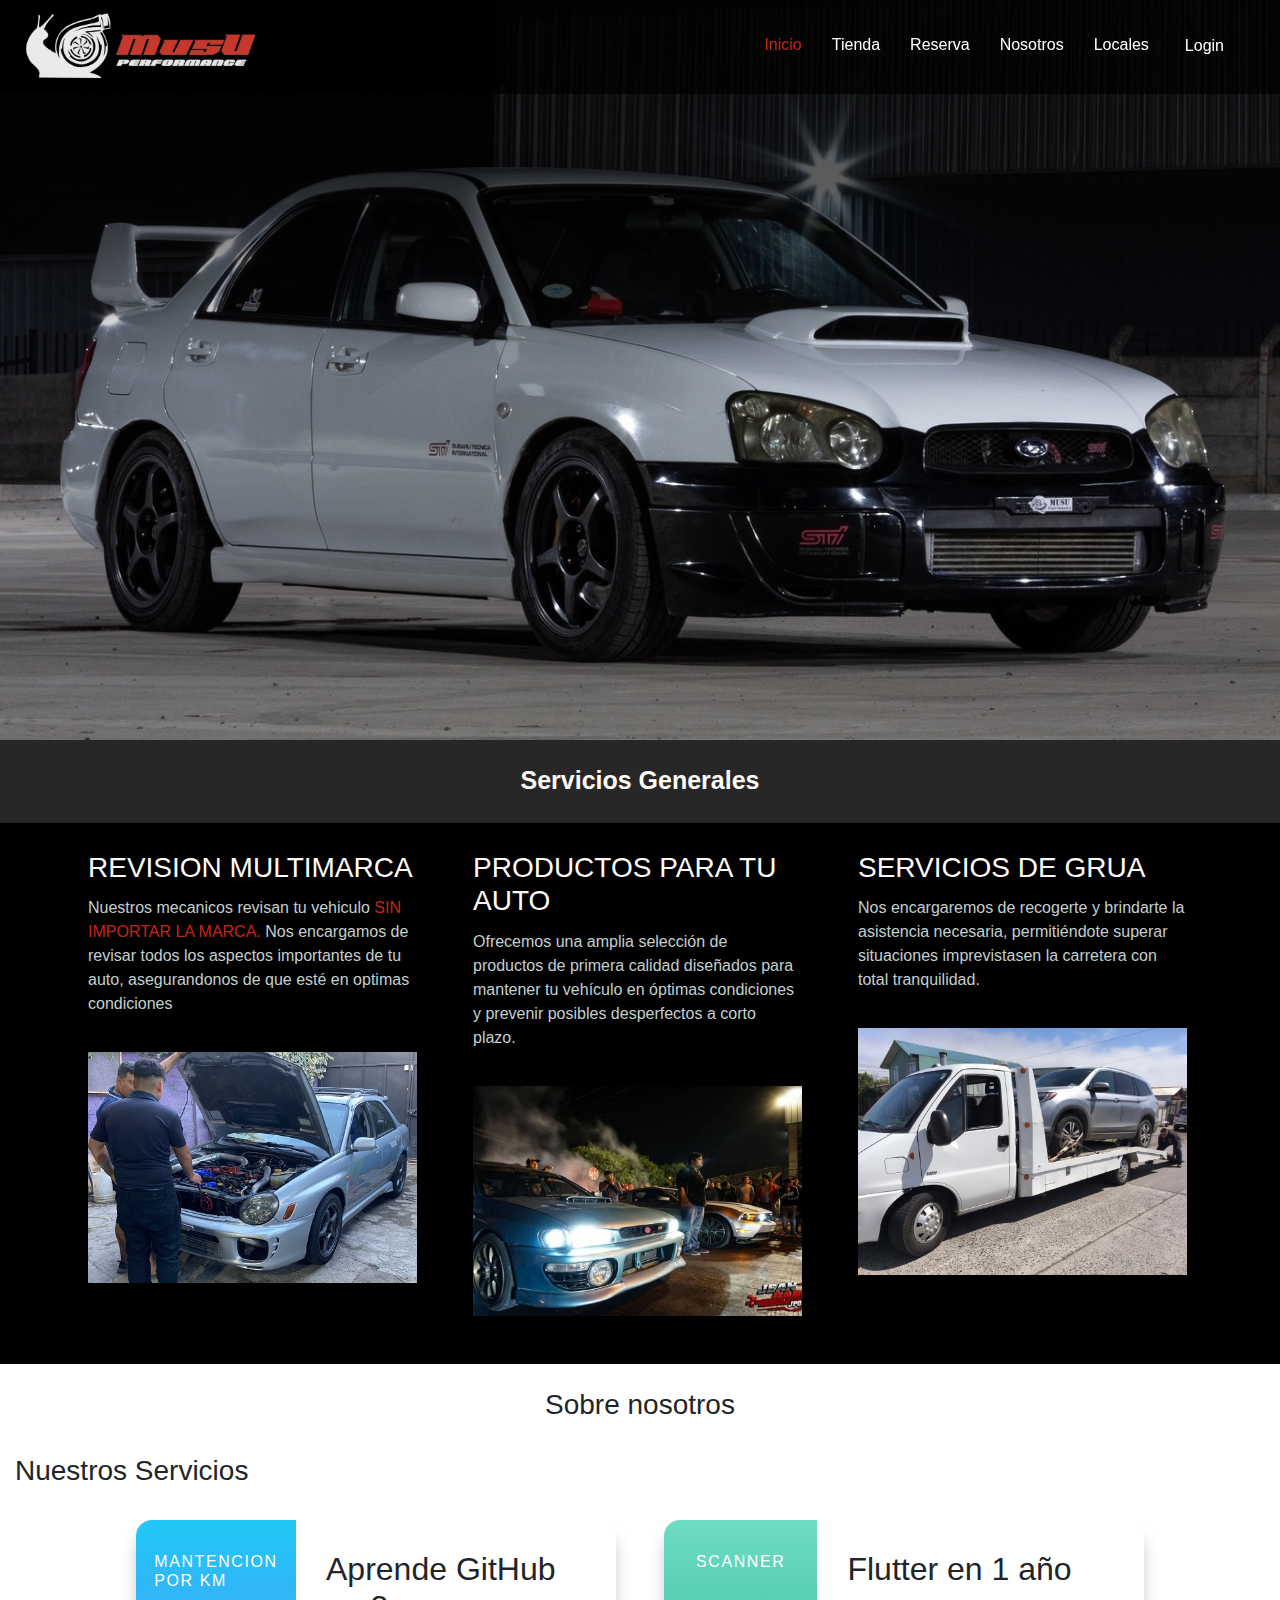
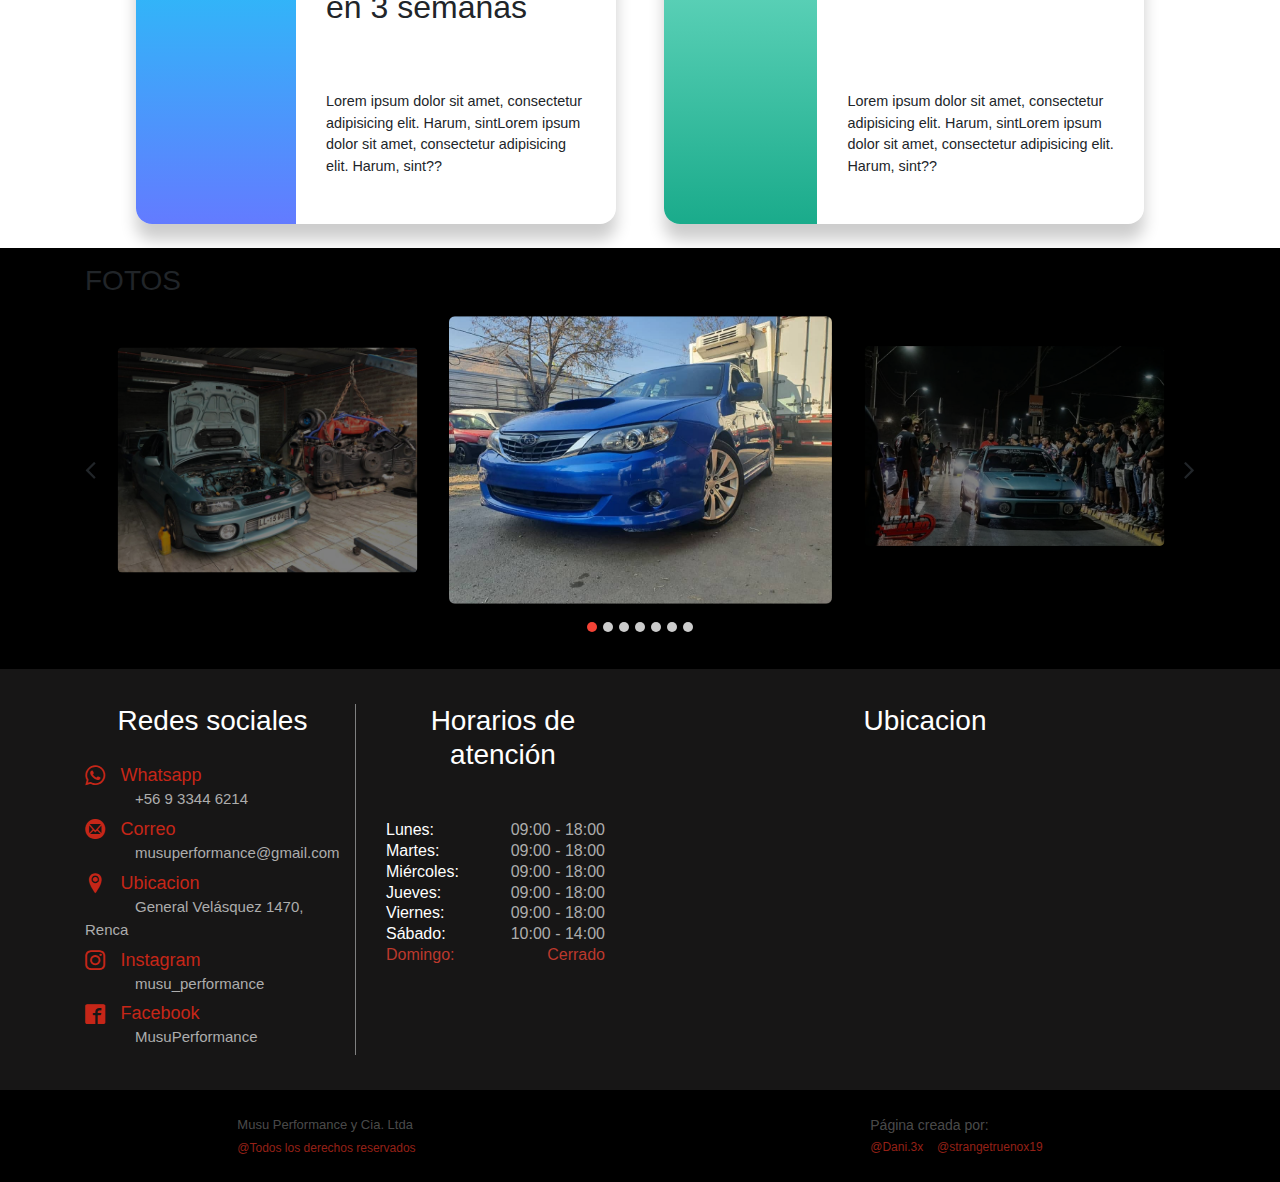
==== inicio/index.html @ 89f90f2a "Inicial commit" ====
<!DOCTYPE html>
<html lang="es">

<head>
    <title>Inicio - Musu Performance</title>
    <meta charset="UTF-8">
    <meta http-equiv="X-UA-Compatible" content="IE=edge">
    <meta name="viewport"
        content="width=device-width, user-scalable=no, initial-scale=1.0, maximum-scale=1.0, minimum-scale=1.0">

    <!-- <meta name="viewport" content="width=device-width initial-scale=1.0> -->

    <!-- Icono WEB-->
    <link rel="icon" href="../imagenes/caracol-negro.ico" sizes="50x50">
    <link rel="icon" href="../imagenes/caracol-negro.ico" sizes="192x192">
    <link rel="apple-touch-icon" href="../imagenes/caracol-negro.ico">

    <link rel="stylesheet" href="https://cdn.jsdelivr.net/npm/bootstrap@4.3.1/dist/css/bootstrap.min.css"
        integrity="sha384-ggOyR0iXCbMQv3Xipma34MD+dH/1fQ784/j6cY/iJTQUOhcWr7x9JvoRxT2MZw1T" crossorigin="anonymous">
    <link rel="stylesheet" href="https://cdnjs.cloudflare.com/ajax/libs/font-awesome/4.7.0/css/font-awesome.min.css">
    <link rel="stylesheet" href="../estilo-general.css">
    <link rel="stylesheet" href="../fonts.css"> <!--iconos -->
    <link rel="stylesheet" href="./css/estilo-inicio.css">
    <link rel="stylesheet" href="./css/owl.carousel.min.css">


</head>

<body>
    <div class="contenedor-navbar">
        <header>
            <div class="brand">
                <img src="../imagenes/logo-vertical-musu-performance-negro.jpg" alt="logo" class="responsive-logo">

                <div class="menu_bar">
                    <a href="#" class="btn-menu"><span class="icon-menu"></span></a>
                </div>

            </div>
            <nav>
                <ul>
                    <li class="order-6">
                        <button class="btnLogin-popup">
                            <span class="icon-user-tie"></span>Login</button>
                    </li>
                    <li class="order-5">
                        <a href="../locales/locales.html">
                            <span class="icon-shop"></span>Locales</a>
                    </li>
                    <li class="order-4">
                        <a href="../nosotros/nosotros.html">
                            <span class="icon-tree"></span>Nosotros</a>
                    </li>
                    <li class="order-3">
                        <a href="../reserva/reserva.html">
                            <span class="icon-address-book"></span>Reserva</a>
                    </li>
                    <li class="order-2">
                        <a href="../tienda/tienda.html">
                            <span class="icon-cart"></span>Tienda</a>
                    </li>
                    <li class="order-1">
                        <a href="../inicio/index.html" style="color: #c62618;">
                            <span class="icon-home"></span>Inicio</a>
                    </li>
                    <li class="redes-navbar order-7">
                        <ul class="submenu-icono">
                            <li>
                                <a href="https://wa.me/message/SG4O7OQNGZRID1" target="_blank">
                                    <span class="icon-whatsapp"></span>
                                </a>
                            </li>
                            <li>
                                <a href="https://www.instagram.com/musu_performance/" target="_blank">
                                    <span class="icon-instagram"></span>
                                </a>
                            </li>
                            <li>
                                <a href="mailto:musuperformance@gmail.com" target="_blank">
                                    <span class="icon-mail4"></span>
                                </a>
                            </li>
                            <li>
                                <a href="https://www.facebook.com/MusuPerformance/" target="_blank">
                                    <span class="icon-facebook2"></span>
                                </a>
                            </li>
                        </ul>
                    </li>
                </ul>
            </nav>
        </header>
    </div>



    <!-- Imagen despues del NAV-->
    <div class="contenedor-imagen">
        <img src="./img/auto-mp.jpg" alt="Vehiculo" class="img-fluid">
    </div>


    <!-- Contenedor de servicios con Bootstrap -->
    <div class="estilo-serv-general">
        <div class="container-fluid">
            <div class="row">
                <div class="col-12">
                    <h3>Servicios Generales</h3>
                </div>
            </div>
        </div>
    </div>

    <div class="cont-serv-general">
        <div class="container">
            <div class="row">
                <div class="col-12 col-md-4 col-lg-4 general-columna" style="border-top: none;">
                    <div class="p-2">
                        <h3>REVISION MULTIMARCA</h3>
                        <p>Nuestros mecanicos revisan tu vehiculo <span style="color: #c62618;">SIN IMPORTAR LA
                                MARCA.</span> Nos encargamos de revisar todos los aspectos importantes de tu auto,
                            asegurandonos de que esté en optimas condiciones </p>
                        <img src="./img/nuestros-servicios(1)_500x350.jpg" alt="Revision Multimarca"
                            class="estilo-imagen-servicios">
                    </div>
                </div>
                <div class="col-lg-4 col-md-4 col-12 general-columna">
                    <div class="p-2">
                        <h3>PRODUCTOS PARA TU AUTO</h3>
                        <p>Ofrecemos una amplia selección de productos de primera calidad diseñados para mantener tu
                            vehículo en óptimas condiciones y prevenir posibles desperfectos a corto plazo.</p>
                        <img src="./img/nuestros-servicios(3)_500x350.jpg" alt="Producto para tu auto"
                            class="estilo-imagen-servicios">
                    </div>
                </div>
                <div class="col-lg-4 col-md-4 col-12 general-columna">
                    <div class="p-2">
                        <h3>SERVICIOS DE GRUA</h3>
                        <p>Nos encargaremos de recogerte y brindarte la asistencia necesaria, permitiéndote superar
                            situaciones imprevistasen la carretera con total tranquilidad.</p>
                        <img src="./img/servicio-grua(500x375).jpg" alt="Mecanica General"
                            class="estilo-imagen-servicios">
                    </div>
                </div>
            </div>
        </div>
    </div>






    <div class="container">
        <div class="row">
            <div class="col-md-12 bg-white p-4">
                <h3 class="text-center">Sobre nosotros</h3>

            </div>
        </div>
    </div>




    <div class="estilo-servicios">
        <div class="container-fluid">
            <div class="row">
                <div class="col-12">
                    <h3>Nuestros Servicios</h3>
                </div>
            </div>
        </div>
    </div>


    <div class="contenedor-cards">

        <div class="carta">
            <div class="left-column background1-left-column">
                <h6>Mantencion por KM</h6>


            </div>

            <div class="right-column">
                <h2>Aprende GitHub en 3 semanas</h2>
                <p>Lorem ipsum dolor sit amet, consectetur adipisicing elit. Harum, sintLorem ipsum dolor sit amet,
                    consectetur adipisicing elit. Harum, sint??</p>
            </div>

        </div>

        <div class="carta">
            <div class="left-column background2-left-column">
                <h6>SCANNER</h6>
            </div>

            <div class="right-column">
                <h2>Flutter en 1 año</h2>
                <p>Lorem ipsum dolor sit amet, consectetur adipisicing elit. Harum, sintLorem ipsum dolor sit amet,
                    consectetur adipisicing elit. Harum, sint??</p>
            </div>

        </div>
    </div>


    <div class="contenedor-carrusel">
        <section id="slider">
            <div class="container">
                <div class="slider">
                    <h3>FOTOS</h3>
                    <div class="owl-carousel">
                        <div class="slider-card">
                            <div class="cont-img-carrusel">
                                <img src="./img/imagen-carrusel-grande(2).jpg" alt="">
                            </div>
                        </div>
                        <div class="slider-card">
                            <div class="cont-img-carrusel">
                                <img src="./img/imagen-carrusel-grande(3).jpg" alt="">
                            </div>
                        </div>
                        <div class="slider-card">
                            <div class="cont-img-carrusel">
                                <img src="./img/imagen-carrusel-grande(32).jpg" alt="">
                            </div>
                        </div>
                        <div class="slider-card">
                            <div class="cont-img-carrusel">
                                <img src="./img/imagen-carrusel-grande(4).jpg" alt="">
                            </div>

                        </div>
                        <div class="slider-card">
                            <div class="cont-img-carrusel">
                                <img src="./img/imagen-carrusel-grande(13).jpg" alt="">
                            </div>
                        </div>
                        <div class="slider-card">
                            <div class="cont-img-carrusel">
                                <img src="./img/imagen-carrusel-grande(42).jpg" alt="">
                            </div>
                        </div>
                        <div class="slider-card">
                            <div class="cont-img-carrusel">
                                <img src="./img/imagen-carrusel-grande(34).jpg" alt="">
                            </div>
                        </div>
                    </div>
                </div>
        </section>
    </div>

    <!-- footer de contacto-->
    <div class="contac-footer">
        <div class="container">
            <div class="row">
                <!-- Contactos  TODO: MODIFICAR CONTENEDORES CUANDO SEA MENOR A 800PX  -->
                <div class="col-lg-4 col-md-6 col-sm-6 col-xl-3 redes-sociales">
                    <h3 class="text-center">Redes sociales</h3>
                    <ul>
                        <li>
                            <span class="icon-whatsapp"></span>
                            <p>Whatsapp</p><br>
                            <a href="https://wa.me/message/SG4O7OQNGZRID1" target="_blank">+56 9 3344 6214</a>
                        </li>
                        <li>
                            <span class="icon-mail4"></span>
                            <p>Correo</p><br>
                            <a href="mailto:musuperformance@gmail.com" target="_blank">musuperformance@gmail.com</a>
                        </li>
                        <li>
                            <span class="icon-location2"></span>
                            <p>Ubicacion</p><br>
                            <a href="https://www.google.com/maps/place/Gral.+Vel%C3%A1squez+1470,+8650459+Renca,+Regi%C3%B3n+Metropolitana"
                                target="_blank">
                                General Velásquez 1470, Renca</a>
                        </li>
                        <li>
                            <span class="icon-instagram"></span>
                            <p>Instagram</p><br>
                            <a href="https://www.instagram.com/musu_performance/" target="_blank">musu_performance</a>
                        </li>
                        <li>
                            <span class="icon-facebook2"></span>
                            <p>Facebook</p><br>
                            <a href="https://www.facebook.com/MusuPerformance/" target="_blank">MusuPerformance</a>
                        </li>
                    </ul>
                </div>
                <!-- Horario -->
                <div class="col-sm-6 col-md-6 col-lg-4 col-xl-3 horarios">
                    <h3 class="text-center">Horarios de atención</h3>
                    <ul>
                        <li>
                            <div class="dias">Lunes:</div>
                            <div class="horas">09:00 - 18:00</div>
                        </li>
                        <li>
                            <div class="dias">Martes:</div>
                            <div class="horas">09:00 - 18:00</div>
                        </li>
                        <li>
                            <div class="dias">Miércoles:</div>
                            <div class="horas">09:00 - 18:00</div>
                        </li>
                        <li>
                            <div class="dias">Jueves:</div>
                            <div class="horas">09:00 - 18:00</div>
                        </li>
                        <li>
                            <div class="dias">Viernes:</div>
                            <div class="horas">09:00 - 18:00</div>
                        </li>
                        <li>
                            <div class="dias">Sábado:</div>
                            <div class="horas">10:00 - 14:00</div>
                        </li>
                        <li class="dias-cerrado">
                            <div class="dias">Domingo:</div>
                            <div class="horas">Cerrado</div>
                        </li>
                    </ul>
                </div>

                <div class="col-sm-12 col-md-12 col-lg-4 col-xl-6 map">
                    <div class="minimapa-footer">
                        <h3 class="text-center">Ubicacion</h3>
                        <div class="minimapa-wrapper">
                            <iframe
                                src="https://www.google.com/maps/embed?pb=!1m18!1m12!1m3!1d3330.795245406962!2d-70.7182176!3d-33.402505700000006!2m3!1f0!2f0!3f0!3m2!1i1024!2i768!4f13.1!3m3!1m2!1s0x9662c14d5e08209b%3A0x351a803c3145e5cb!2sGral.%20Vel%C3%A1squez%201470%2C%208650459%20Renca%2C%20Regi%C3%B3n%20Metropolitana!5e0!3m2!1ses-419!2scl!4v1686143024569!5m2!1ses-419!2scl"
                                width="100%" height="100%" style="border:0;" allowfullscreen="" loading="lazy"
                                referrerpolicy="no-referrer-when-downgrade"></iframe>
                        </div>
                    </div>
                </div>
            </div>
        </div>
    </div>

    <!-- Footer gris de políticas de cookies-->
    <footer class="site-footer">
        <div class="site-info">
            <div class="page-container derechos-reservado">
                <div>
                    <span>Musu Performance y Cia. Ltda</span>
                </div>
                <div>
                    <span class="derechos-footer">@Todos los derechos reservados</span>
                </div>
            </div>
            <div class="page-container creado-por">
                <div>
                    <span>Página creada por:</span>
                </div>
                <div>
                    <a href="https://www.instagram.com/_dani.3x/">@Dani.3x</a>
                    <a href="https://www.instagram.com/strangetruenox19/"
                        style="padding-left: 10px;">@strangetruenox19</a>
                </div>
            </div>
        </div>
    </footer>



    <!-- TODO: LOGIN -->
    <div class="contenedor-login">
        <div class="wrapper">
            <span class="icon-cross icono-close"></span>
            <!-- TODO: LOGIN -->
            <div class="form-box login">
                <h2>Login</h2>
                <form action="#">
                    <div class="input-box">
                        <span class="icon-mail4"></span>
                        <input type="email" id="login-email-input" required>
                        <label for="email-input">Email</label>
                    </div>

                    <div class="input-box">
                        <span class="icon-lock"></span>
                        <input type="password" required>
                        <label>Password</label>
                    </div>
                    <div class="remember-forgot">
                        <label><input type="checkbox">Remember me</label>
                        <a href="#">Forgot Password?</a>
                    </div>
                    <button type="submit" class="btn">Login</button>
                    <div class="login-register">
                        <p>Dont have account?
                            <a href="javascript:void(0)" class="register-link">Register</a>
                        </p>
                    </div>
                </form>
            </div>
            <!-- TODO: REGISTER -->
            <div class="form-box register">
                <h2>Registration</h2>
                <form action="#">
                    <div class="input-box">
                        <span class="icon-user-tie"></span>
                        <input type="text" required>
                        <label>Username</label>
                    </div>

                    <div class="input-box">
                        <span class="icon-mail4"></span>
                        <input type="email" id="register-email-input" required>
                        <label for="register-email-input">Email</label>
                    </div>

                    <div class="input-box">
                        <span class="icon-lock"></span>
                        <input type="password" required>
                        <label>Password</label>
                    </div>

                    <div class="remember-forgot">
                        <label><input type="checkbox">I agree to the terms & conditions</label>
                    </div>

                    <button type="submit" class="btn">Register</button>

                    <div class="login-register">
                        <p>Already have account?
                            <a href="javascript:void(0)" class="login-link">Login</a>
                        </p>
                    </div>

                </form>
            </div>
        </div>
    </div>




    <script src="https://code.jquery.com/jquery-3.5.1.min.js"></script>
    <script src="https://cdn.jsdelivr.net/npm/bootstrap@4.3.1/dist/js/bootstrap.min.js"></script>
    <script src="../estilo-navbar.js"></script>
    <script src="./js/owl.carousel.min.js"></script>
    <script src="./js/estilo-inicio.js"></script>


</body>

</html>
---- estilo-general.css ----
* {
    font-family: 'Gill Sans', 'Gill Sans MT', Calibri, 'Trebuchet MS', sans-serif;
}

html, body {
    overflow-x: hidden;
    padding: 0;
    margin: 0;
}

body {
    box-sizing: border-box;
}
   
body.menu-open {
    overflow: hidden;
    position: fixed;
}
   
.overlay {
        position: fixed;
        top: 0;
        left: 0;
        width: 100%;
        height: 100%;
        background-color: rgba(0, 0, 0, 0); /* Color de fondo negro transparente */
        z-index: 2;                           /* Asegura que el overlay esté por encima del contenido */
        display: none;                        /* Inicialmente oculto */
        transition: background-color 0.3s ease;
}

.overlay.active {
    background-color: rgba(0, 0, 0, 0.5);
}
   
a {
    transition: color 0.3s ease;
    text-decoration: none;
}
   
a:hover {
    color: #991616 !important;
    cursor: pointer;
    text-decoration: none;
}
   
   
/* -----------------------------------------------------------------------
   
    TODO: ESTILO NAVBAR 
   
----------------------------------------------------------------------- */
   
header {
    position: fixed;
    background-color: rgba(0, 0, 0, 0.7);
    padding: 7px 40px 7px 20px;
    z-index: 3;
    height: auto;
    width: 100%;
}
   
.responsive-logo {       /* Propiedades del logo */
    max-height: 80px;
    width: auto;
    float: left;
}
   
.menu_bar {              /* oculta el menu para las pantallas grandes */
    display: none;
}
   
header nav ul {
    list-style: none;
}
   
header nav ul li {      /* Para pantallas normales, para que el navbar se vea en una fila y no uno sobre otro */
    float: right;
    padding: 10px;
    align-items: center;
    margin-left: 10px;
}
   
header nav ul li a {    /* Establece el formato de los enlaces de la lista */
    color: #fff;
    padding: auto;
    text-decoration: none;
}
   
header nav ul li a:hover {
    text-decoration: none;
}
   
header nav ul li span { /* Oculta los iconos para las pantallas normales*/
    display: none;
}

header nav ul li .btnLogin-popup {
    background: transparent;
    color: #ffffff;
    outline: none;
    border: 0;
    cursor: pointer;

}

header nav ul li .btnLogin-popup:hover {
    transition: color 0.3s ease;
    color: #991616 !important;
}

header nav ul li ul.submenu-icono {
    display: none;
}
   
@media screen and (max-width:1100px) {
    
    .responsive-logo {
        height: auto;
        width: 20%;
    }
   }
   
@media screen and (max-width:1000px) {

    header {
        padding: 7px 25px 5px 15px;
    }
   
    header nav ul li {
        padding: 0.5% 10px 10px 10px;
    }
}
   
   
@media screen and (max-width:800px) {  /* NAVBAR PARA CELULARES */
    
    header {
        position: sticky;
        background-color: #000000;
        padding: 0;
    }
   
    .brand {    /* Estilo Logo y menu */
        display: flex;
        justify-content: space-between;
        align-items: center;
        padding: 15px 25px 15px 20px;
    }
   
    .responsive-logo {
        height: auto;
        width: 30%;
    }
   
    .menu_bar {
        display: flex;
        align-items: center;
    }
   
    .menu_bar a {
        color: #ffffff;
    }
   
    .menu_bar span {
        float: right;
        font-size: 20px;
    }
   
   
    header nav {        /* Formato mini-menu */
        width: 40%;         /* Ancho del menu */
        height: 100%;       /* Largo del menu */
        left: -100%;        /* Menu Oculto para futuras funciones con javascript */
        position: fixed;    /* Para que se posicione debajo del nav */
        background: black;/* Color de pantalla */
    
    }
   
    header nav ul {
        padding: 0;         /* Se quita padding del mini menu, dejando el borde completo */
        display: grid;
    }
   
    header nav ul li {       /* Formato contenido de las listas */
        display: flex;
        float: none;
        border-bottom: 1px solid rgba(255, 255, 255, .3);
        padding: 0;
        margin-left: 0;
        border-left: none;
        border-top: none;
        border-right: none;
    }
   
    header nav ul li.order-1 {
        order: 1;
    }
   
    header nav ul li.order-2 {
        order: 2;
    }
   
    header nav ul li.order-3 {
        order: 3;
    }
   
    header nav ul li.order-4 {
        order: 4;
    }
   
    header nav ul li.order-5 {
        order: 5;
    }
   
    header nav ul li.order-6 {
        order: 6;
    }
   
    header nav ul li a {    /* Establece el formato de los enlaces de la lista */
        padding: 10px 13px 10px 15px;
        display: block;
        font-size: 15px;
    }
   
    header nav ul li span { /* Formato icono */
    margin-right: 13px;
    display: inline;
    font-size: 16px;
    }

    header nav ul li .btnLogin-popup {
        padding: 10px 13px 10px 15px;
        display: block;
        font-size: 15px;
    }
    
   
    /* TODO: ANIMACION NAVBAR */
   
    header.fixed {
    position: fixed;
    top: 0;
    }
   
    header.sticky {
    position: sticky;
    top: 0;
    }

   /* -----------------------------------------------------------------------
   
    TODO: ESTILO REDES MINI-MENU
   
    ----------------------------------------------------------------------- */
   

    header nav ul li.redes-navbar {
        position: absolute;
        border-bottom: none;
        bottom: 6rem;
        left: 1rem;
        
        
    }
    
    header nav ul li ul.submenu-icono {
        display: flex;
        list-style: none;
        width: auto;
        
    }
    
    header nav ul li ul.submenu-icono li {
        border-bottom: none;
    }

    header nav ul li ul.submenu-icono li a {
        padding: 0;
    }

    header nav ul li ul.submenu-icono li a span {
        margin-right: 7px;
    }
}

@media screen and (max-width:480px) {
    
    .responsive-logo {
    height: auto;
    width: 45%;
    }
}
   
@media screen and (max-width:310px) {
    
    header nav {    /* Formato mini-menu */
        width: 60%; /* Ancho del menu */
    
    }
}
   

   
/* TODO: ANIMACION NAVBAR PANTALLAS NORMALES */
   
header.scrolled {   /* Mantiene fijo el NAVBAR */
    top: 0;
    background-color: black;
}
   
header.hidden {   /* Oculta el NAVBAR */
    top: -100px;
    animation: showNavbar 0.5s forwards;
}
   
@keyframes showNavbar {
    from { top: -100px; }
    to { top: 0; }
   } 

   /* -----------------------------------------------------------------------
   
    TODO: Codigo que le da forma al la parte de contactos del footer 
   
    ----------------------------------------------------------------------- */
   
   .contac-footer {
    background-color: #171616;
    color: #ffffff;
    padding: 35px 0 35px 0;
    line-height: normal;
   }
   
   .contac-footer .container {
    position: relative;
   }
   
   /* TODO: REDES SOCIALES */
   
   .contac-footer .redes-sociales ul {
    margin: 0;
    padding: 0;
   }
   
   .contac-footer .redes-sociales h3,
   .contac-footer .horarios h3 {
    margin-bottom: 25px;
   }
   
   .contac-footer .redes-sociales ul li,
   .contac-footer .horarios ul li {
    list-style-type: none;
   }
   
   .contac-footer .redes-sociales ul li {
    font-size: 20px;
    margin-bottom: 3%;
   }
   
   .contac-footer .redes-sociales ul li span {
    margin: 10px;
    font-size: 20px;
    vertical-align: middle;
    color: #c62618;
   }
   
   .contac-footer .redes-sociales ul li p {
    display: inline;
    font-size: 18px;
    color: #c62618;
    vertical-align: middle;
   }
   
   .contac-footer .redes-sociales ul li a {
    color: #adadad;
    text-decoration: none;
    padding-left: 50px;
    font-size: 15px;
    display: inline;
    transition: color 0.3s ease
   }
   
   .contac-footer .redes-sociales ul li a:hover {
    color: #fff !important;
    text-shadow: 0 0 0.8px #fff, 0 0 0.8px #fff, 0 0 0.8px #fff;
    cursor: pointer;
    text-decoration: none;
   }
   
   /* TODO: HORARIO */
   
   .contac-footer .horarios {
    border-left: 1px solid grey;
    padding-right: 25px;
    padding-left: 20px;
    text-align: center;
   }
   
   .contac-footer .horarios h3 {
    margin-left: 15px;
    padding-bottom: 10%;
   }
   
   .contac-footer .horarios ul {
    padding: 0 10px 0 10px;
   }
   
   .contac-footer .horarios ul li {
    line-height: 1.3;
    display: flex;
    justify-content: space-between;
    text-align: center;
   }
   
   .contac-footer ul li .dias {
    color: #ffffff;
   }
   
   .contac-footer ul li .horas {
    color: #adadad;
   }
   
   .contac-footer .horarios ul li.dias-cerrado,
   .contac-footer .horarios ul li.dias-cerrado .dias,
   .contac-footer .horarios ul li.dias-cerrado .horas {
    color: #bc392d;
   }
   
   /* TODO: MINIMAPA */
   
   
   .contac-footer .minimapa-footer h3 {
    margin-bottom: 15px;
   }
   
   .contac-footer .minimapa-footer {
    position: relative;
   }
   
   .contac-footer .minimapa-footer .minimapa-wrapper {
    position: relative;
    padding-bottom: 50%;
    height: 0;
   }
   
   .contac-footer .minimapa-footer iframe {
    position: absolute;
    top: 0;
    left: 0;
    width: 100%;
    height: 100%;
    border: 0;
   }
   @media screen and (max-width: 1199px) {
    .contac-footer .minimapa-footer .minimapa-wrapper {
    padding-bottom: 100%;
    }
    /* TODO: HORARIO */
    .contac-footer .horarios h3 {
    margin-bottom: 18%;
    }
    .contac-footer .horarios {
    padding-right: 5%;
    padding-left: 5%;
    }
   }
   @media screen and (max-width: 991px) {
    .contac-footer .minimapa-footer .minimapa-wrapper {
    padding-bottom: 50%;
    }
    .contac-footer .minimapa-footer h3 {
    margin-top: 15px;
    }
    /* TODO: HORARIO */
    .contac-footer .horarios h3 {
    margin-bottom: 18%;
    }
    .contac-footer .horarios {
    padding-right: 7%;
    padding-left: 12%;
    }
    .contac-footer .horarios h3 {
    margin-bottom: 10%;
    } 
   }
   @media screen and (max-width: 767px) {
    .contac-footer .horarios {
    padding-right: 0;
    padding-left: 11%;
    }
   }
   @media screen and (max-width: 600px) {
    .contac-footer .horarios {
    padding-right: 0;
    padding-left: 4%;
    }
   }
   @media screen and (max-width: 575px) {
    /* TODO: REDES SOCIALES */
    .contac-footer .redes-sociales ul {
    display: flex;
    flex-direction: column;
    justify-content: center;
    align-items: center;
    text-align: center;
    }
    .contac-footer .redes-sociales ul li {
    margin-bottom: 15px;
    line-height: 1.3;
    }
    .contac-footer .redes-sociales ul li span {
    margin: 0 10px 0 0;
    align-items: center;
    font-size: 20px;
    color: #c62618;
    }
    .contac-footer .redes-sociales ul li p {
    margin-bottom: 0;
    align-items: center;
    }
    .contac-footer .redes-sociales ul li a {
    padding-left: 0;
    }
    /* TODO: HORARIOS */
    .contac-footer .horarios {
    display: flex;
    flex-direction: column;
    justify-content: center;
    align-items: center;
    padding: 0;
    }
    .contac-footer .horarios h3 {
    padding: 0;
    margin-bottom: 7%;
    }
    .contac-footer .horarios ul li {
    margin-bottom: 5px;
    }
    .contac-footer .horarios ul li .dias {
    padding-right: 40px;
    }
   }
   /* TODO: Código que le da forma a la parte de Cookies policy*/
   footer.site-footer {
    background-color: #000000;
    color: #9a9a9a;
   }
   .site-footer .site-info {
    color: rgba(255, 255, 255, 0.3);
    font-size: 13px;
    display: flex;
    flex-wrap: wrap;
    padding: 25px 10px;
   }
   .site-footer .site-info a {
    color: #952117;
    font-size: 12px;
    text-decoration: none;
   }
   .site-footer .site-info .page-container {
    margin: 0 auto;
    position: relative;
    display: flex;
    justify-content: space-between;
    max-width: 600px;
    flex-direction: column;
   }
   .site-footer .site-info .page-container span{
    display: block;
   }
   .site-footer .site-info .derechos-reservado .derechos-footer {
    color: #952117;
    font-size: 12px;
   }
   .site-footer .site-info .creado-por {
    font-size: 14px;
   }
   @media screen and (max-width:475px) {
    .site-footer .site-info {
    flex-direction: column;
    }
    .site-footer .site-info .page-container {
    padding-bottom: 20px;
    }
   }

   /* -----------------------------------------------------------------------
   
    TODO: Codigo LOGIN
   
    ----------------------------------------------------------------------- */
.contenedor-login {
    display: flex;
    justify-content: center;
    align-items: center;
    position: fixed;
    top: 55%;
    left: 50%;
    transform: translate(-50%, -50%);
    z-index: 3; 
}
.wrapper {
    position: relative;
    width: 400px;
    height: 440px;
    background: transparent;
    border: 4px solid rgba(199, 49, 49, 2);
    background-color: #ffffff;
    border-radius: 20px;
    display: flex;
    justify-content: center;
    align-items: center;
    overflow: hidden;
    transform: scale(0);
    transition: transform .5s ease, height .2s ease;
    
}

.wrapper.active-popup {
    transform: scale(1);
    display: flex;
}

.wrapper.active {
    height: 520px;
}

.wrapper .form-box {
    width: 100%;
    padding: 40px;
}

.wrapper .form-box.login {
     transition: transform .18s ease; 
     transform: translateX(0);
} 

.wrapper.active .form-box.login {
    transition: none;
    transform: translateX(-400px)

}

.wrapper .form-box.register {
    position: absolute;
    transition: none;
    transform: translateX(400px);
}

.wrapper.active .form-box.register {
    transition: transform .18s ease; 
    transform: translateX(0);
}


.icono-close {
    position: absolute;
    top: 0;
    right: 0;
    width: 45px;
    height: 45px;
    background: #000000;
    font-size: 1em;
    color: #fff;
    display: flex;
    justify-content: center;
    align-items: center;
    border-bottom-left-radius: 20px;
    cursor: pointer;
    z-index: 1;
}

.form-box h2 {
    font-size: 2em;
    color: #000000;
    text-align: center;
}

.input-box {
    position: relative;
    width: 100%;
    height: 50px;
    border-bottom: 2px solid #000000;
    margin: 30px 0;
}

.input-box label {
    position: absolute;
    top: 50%;
    left: 5px;
    transform: translateY(-50%);
    font-size: 1em;
    color: #000000;
    font-weight: 500;
    pointer-events: none;
    transition: .3s;
}

.input-box input:focus + label,
.input-box input:valid + label,
.input-box input.has-value + label
 {
    top: -5px;
}

.input-box input {
    width: 100%;
    height: 100%;
    background: transparent;
    border: none;
    outline: none;
    font-size: 1em;
    color: #000000;
    font-weight: 600;
    padding: 0 35px 0 5px;
}

.input-box span {
    position: absolute;
    right: 8px;
    font-size: 1.2em;
    color: #000000;
    line-height: 57px;
}

.remember-forgot {
    font-size: .9em;
    color: #000000;
    font-weight: 500;
    margin: -15px 0 15px;
    display: flex;
    justify-content: space-between;
}

.remember-forgot label input {
    accent-color: #000000;
    margin-right: 5px;
}

.remember-forgot a {
    color: #000000;
    text-decoration: none;
}

.remember-forgot a:gover {
    text-decoration: underline;
}

.btn {
    width: 100%;
    height: 45px;
    background: #000000;
    border: none;
    outline: none;
    border-radius: 6px;
    cursor: pointer;
    font-size: 1em;
    color: #ffffff;
    font-weight: 500;
}

.login-register {
    font-size: .9em;
    color: #000000;
    text-align: center;
    font-weight: 500;
    margin: 25px 0 10px;
}

.login-register p a {
    color: #000000;
    text-decoration: none;
    font-weight: 600;
}

.login-register p a:hover {
    text-decoration: underline;
}
---- fonts.css ----
@font-face {
  font-family: 'icomoon';
  src:  url('fonts/icomoon.eot?gtyn9e');
  src:  url('fonts/icomoon.eot?gtyn9e#iefix') format('embedded-opentype'),
    url('fonts/icomoon.ttf?gtyn9e') format('truetype'),
    url('fonts/icomoon.woff?gtyn9e') format('woff'),
    url('fonts/icomoon.svg?gtyn9e#icomoon') format('svg');
  font-weight: normal;
  font-style: normal;
  font-display: block;
}

[class^="icon-"], [class*=" icon-"] {
  /* use !important to prevent issues with browser extensions that change fonts */
  font-family: 'icomoon' !important;
  speak: never;
  font-style: normal;
  font-weight: normal;
  font-variant: normal;
  text-transform: none;
  line-height: 1;

  /* Better Font Rendering =========== */
  -webkit-font-smoothing: antialiased;
  -moz-osx-font-smoothing: grayscale;
}

.icon-shop:before {
  content: "\e900";
}
.icon-home:before {
  content: "\e901";
}
.icon-cart:before {
  content: "\e93a";
}
.icon-address-book:before {
  content: "\e944";
}
.icon-location2:before {
  content: "\e948";
}
.icon-user-tie:before {
  content: "\e976";
}
.icon-lock:before {
  content: "\e98f";
}
.icon-tree:before {
  content: "\e9bc";
}
.icon-menu:before {
  content: "\e9bd";
}
.icon-cross:before {
  content: "\ea0f";
}
.icon-table2:before {
  content: "\ea71";
}
.icon-mail4:before {
  content: "\ea86";
}
.icon-facebook2:before {
  content: "\ea91";
}
.icon-instagram:before {
  content: "\ea92";
}
.icon-whatsapp:before {
  content: "\ea93";
}
---- inicio/css/estilo-inicio.css ----
/* TODO: Imagen Subaru*/



.contenedor-imagen {
  position: relative;
  z-index: 2;
  display: flex;
}
.contenedor-imagen img {
  width: 100%;
  height: auto;
  display: block;
  position: relative;
  background-size: cover;
}

.contenedor-imagen::before {
  /* le da efecto de sombra a la imagen*/
  content: "";
  position: absolute;
  top: 0;
  left: 0;
  width: 100%;
  height: 50%;
  background: linear-gradient(rgba(0, 0, 0, 0.8), rgba(0, 0, 0, 0.8), rgba(0, 0, 0, 0));
  /* Configura los valores del degradado según tus preferencias */
  z-index: 1;
  opacity: 0.8;

}

@media (max-width: 800px) {
  .contenedor-imagen {
    position: relative;
    background-image: url("./imagenes/auto-mp.jpg");
    background-position: center;
    height: auto;
    width: 100%;
    background-position: center;
    display: flex;
    align-items: center;
    z-index: 2;
  }

  .contenedor-imagen::before {
    background: none;
  }
}

/* -----------------------------------------------------------------------
   TODO: Estilo de Servicios Generale
   ----------------------------------------------------------------------- */

.estilo-serv-general {
  background-color: #272727;
  text-align: center;
  color: white;
}

.estilo-serv-general h3 {
  color: #FFFBF7;
  padding-top: 25px;
  padding-bottom: 20px;
  font-size: 25px;
  font-weight: bold;
  text-align: center;
}

/* TODO: CONTENIDO DE NUESTROS SERVICIOS EN NEGRO */

.cont-serv-general {
  background-color: #000000;
  color: #fff;
  padding: 20px;
}

.cont-serv-general .container{
  padding-right: 10px;
  padding-left: 5px;

}

.general-columna {
  margin-bottom: 20px;
  padding-right: 20px;
  padding-left: 20px;
}

.cont-serv-general h3 {
  color: #FFFBF7;
  margin: 0 0 12px;
}

.cont-serv-general p {
  color: #C3CFCF;
}

.cont-serv-general .p-4 {
  padding: 20px;
}

.estilo-imagen-servicios {
  align-items: center;
  width: 100%;
  height: auto;
  padding-top: 20px; 
}

@media (max-width: 575px) {
  .general-columna {
    border-top: 1px solid #dfd9d9;
    padding-top: 40px;
    padding-bottom: 40px;
  }

  .cont-serv-general {
    padding-top: 0;
  }
}

/* -----------------------------------------------------------------------
   TODO: Estilo Servicios
   ----------------------------------------------------------------------- */
:root {
  --white-text: #fff;
}

.contenedor-cards {
  display: flex;
  justify-content: center;
  height: auto;
  align-items: center;
}

.carta {
  background-color: var(--white-text);
  border-radius: 1rem;
  box-shadow: 0 1rem 1rem rgba(0, 0, 0, 0.2);
  display: flex;
  margin: 1.5rem;
  overflow: hidden;
  width: 30rem;
  height: 19rem;
}

.contenedor-cards .left-column {
  color: var(--white-text);
  padding: 2rem;
  max-width: 10rem;
  display: flex;
  flex-direction: column;
  align-items: center;
  justify-content: space-between;
}

.contenedor-cards .background1-left-column {
  background: linear-gradient(180deg, #21c8f6, #637bff);
}


.contenedor-cards .background2-left-column {
  background: linear-gradient(180deg, #6edcc4, #1aab8b);
}

.contenedor-cards .carta h6 {
  letter-spacing: .1rem;
  text-transform: uppercase;
}

.contenedor-cards .left-column h2 {
  color: var(--white-text);
}

.contenedor-cards .left-column i {
  font-size: 5rem
}

.contenedor-cards .right-column {
  padding: 30px;
  width: 100%;
  display: flex;
  flex-direction: column;
  align-items: start;
  justify-content: space-between;
}

.contenedor-cards .right-column p {
  font-size: .9rem;
  color: var(--black-text)
}

/*media queries*/

@media (max-width: 1030px) {
  .contenedor-cards {
    flex-direction: column;
    justify-content: center;
    align-items: center;
    height: auto;
  }
}


/* -----------------------------------------------------------------------
   TODO: Estilo Carrusel
   ----------------------------------------------------------------------- */
.contenedor-carrusel {
  background-color: #000000;
  height: auto;
}

.contenedor-carrusel section { 
  padding-top: 1rem!important;
}

.contenedor-carrusel .slider {
  padding-bottom: 30px;
  position: relative;
}

.slider .owl-item.active.center .slider-card {
  transform: scale(1.15);
  opacity: 1;
}

.slider-card {
  padding: 0px 0px;
  margin: 30px 15px 30px 15px;
  border-radius: 5px;
  box-shadow: 0 15px 45px -20px rgb(0 0 0 / 73%);
  transform: scale(0.9);
  opacity: 0.5;
  transition: all 0.3s;
}
.slider-card img {
  border-radius: 5px;
  width: 100%;
  height: auto;
}
.owl-nav .owl-prev {
  position: absolute;
  top: calc(50% - 25px);
  left: 0;
  opacity: 1;
  font-size: 30px !important;
  z-index: 1;
}
.owl-nav .owl-next {
  position: absolute;
  top: calc(50% - 25px);
  right: 0;
  opacity: 1;
  font-size: 30px !important;
  z-index: 1;
}
.owl-dots {
  text-align: center;
}
.owl-dots .owl-dot {
  height: 10px;
  width: 10px;
  border-radius: 10px;
  background: #ccc !important;
  margin-left: 3px;
  margin-right: 3px;
  outline: none;
}
.owl-dots .owl-dot.active {
  background: #f44336 !important;
}

.cont-img-carrusel {
  margin-bottom: 1.5rem!important;
  align-items: center;
  justify-content: center;
  display: flex;
}


/* prueba*/
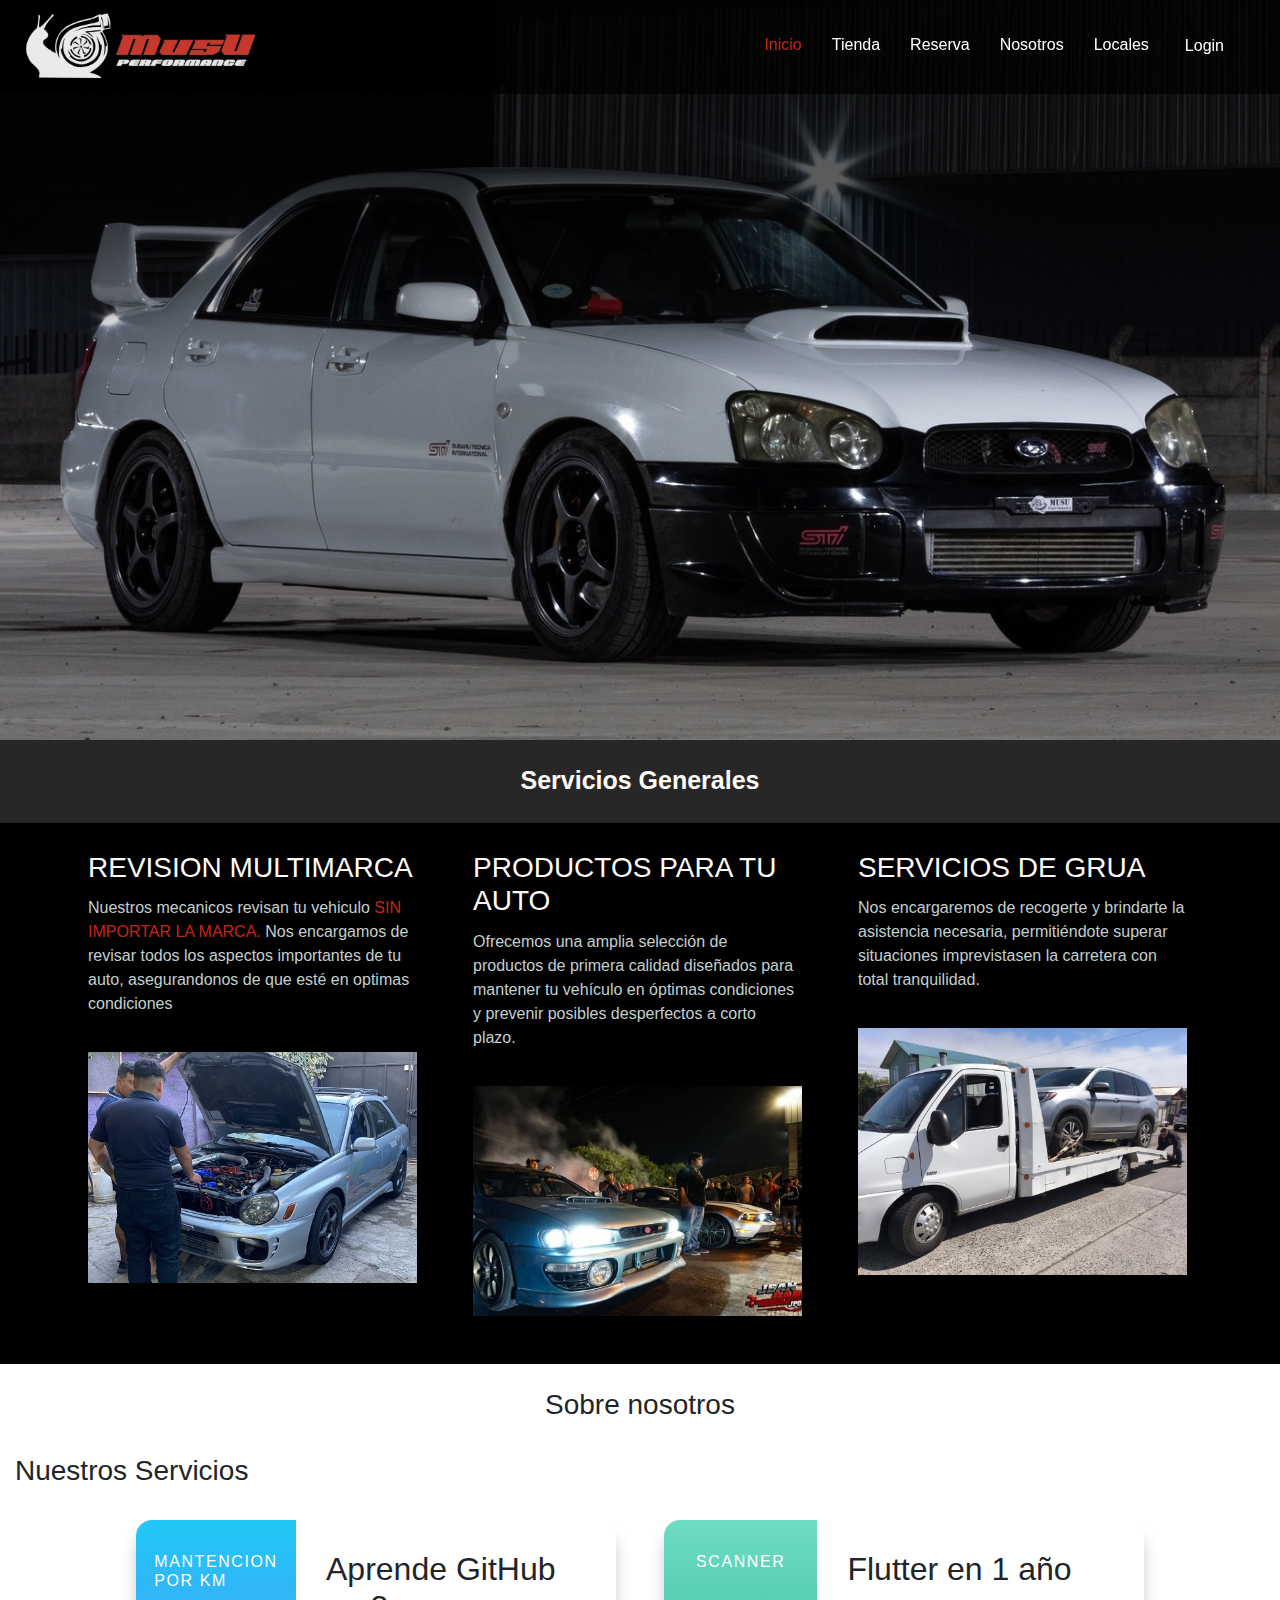
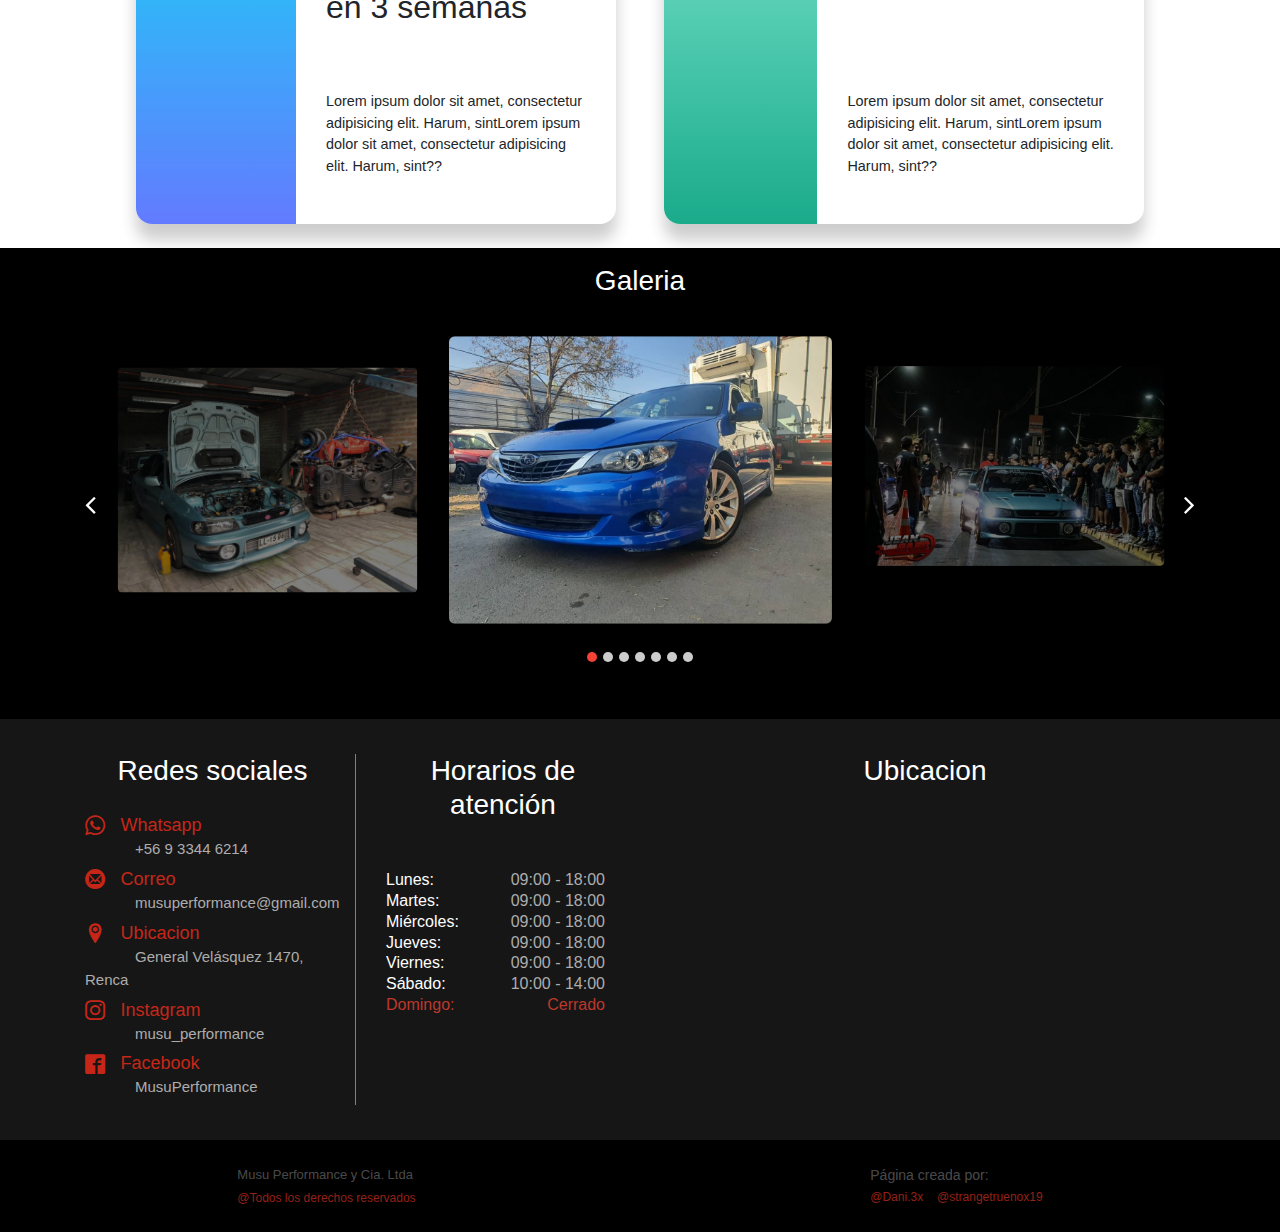
==== commit 2ed1b398: "Actualizacion 21-06-2023 21:00" ====
--- a/inicio/index.html
+++ b/inicio/index.html
@@ -210,7 +210,7 @@
         <section id="slider">
             <div class="container">
                 <div class="slider">
-                    <h3>FOTOS</h3>
+                    <h3>Galeria</h3>
                     <div class="owl-carousel">
                         <div class="slider-card">
                             <div class="cont-img-carrusel">
--- a/inicio/css/estilo-inicio.css
+++ b/inicio/css/estilo-inicio.css
@@ -219,6 +219,12 @@
   position: relative;
 }
 
+.contenedor-carrusel .slider h3 {
+  text-align: center;
+  color: #fff;
+  padding-bottom: 20px;
+}
+
 .slider .owl-item.active.center .slider-card {
   transform: scale(1.15);
   opacity: 1;
@@ -256,6 +262,8 @@
 }
 .owl-dots {
   text-align: center;
+  padding-top: 10px;
+  padding-bottom: 20px;
 }
 .owl-dots .owl-dot {
   height: 10px;
@@ -278,4 +286,13 @@
 }
 
 
+.fa-angle-left:before {
+  color: #fff;
+}
+
+.fa-angle-right:before {
+  color: #fff;
+}
+
+
 /* prueba*/
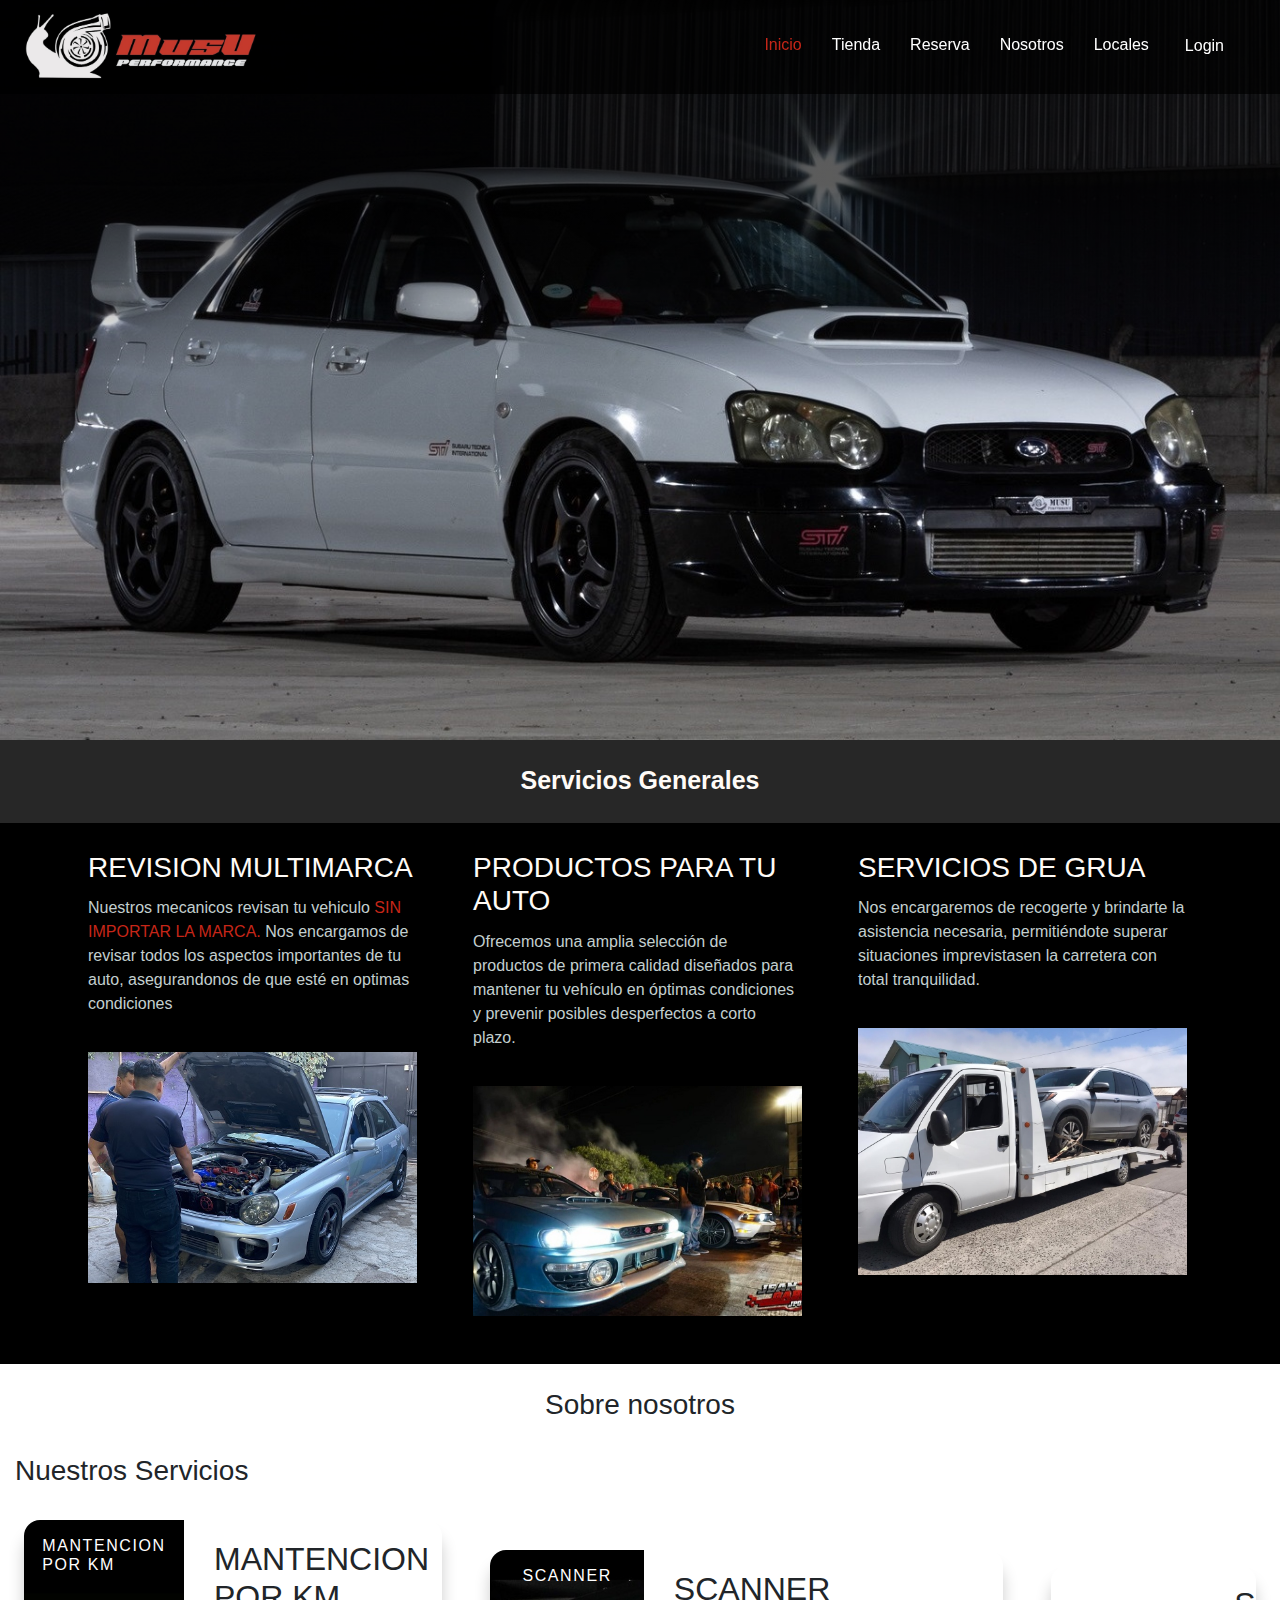
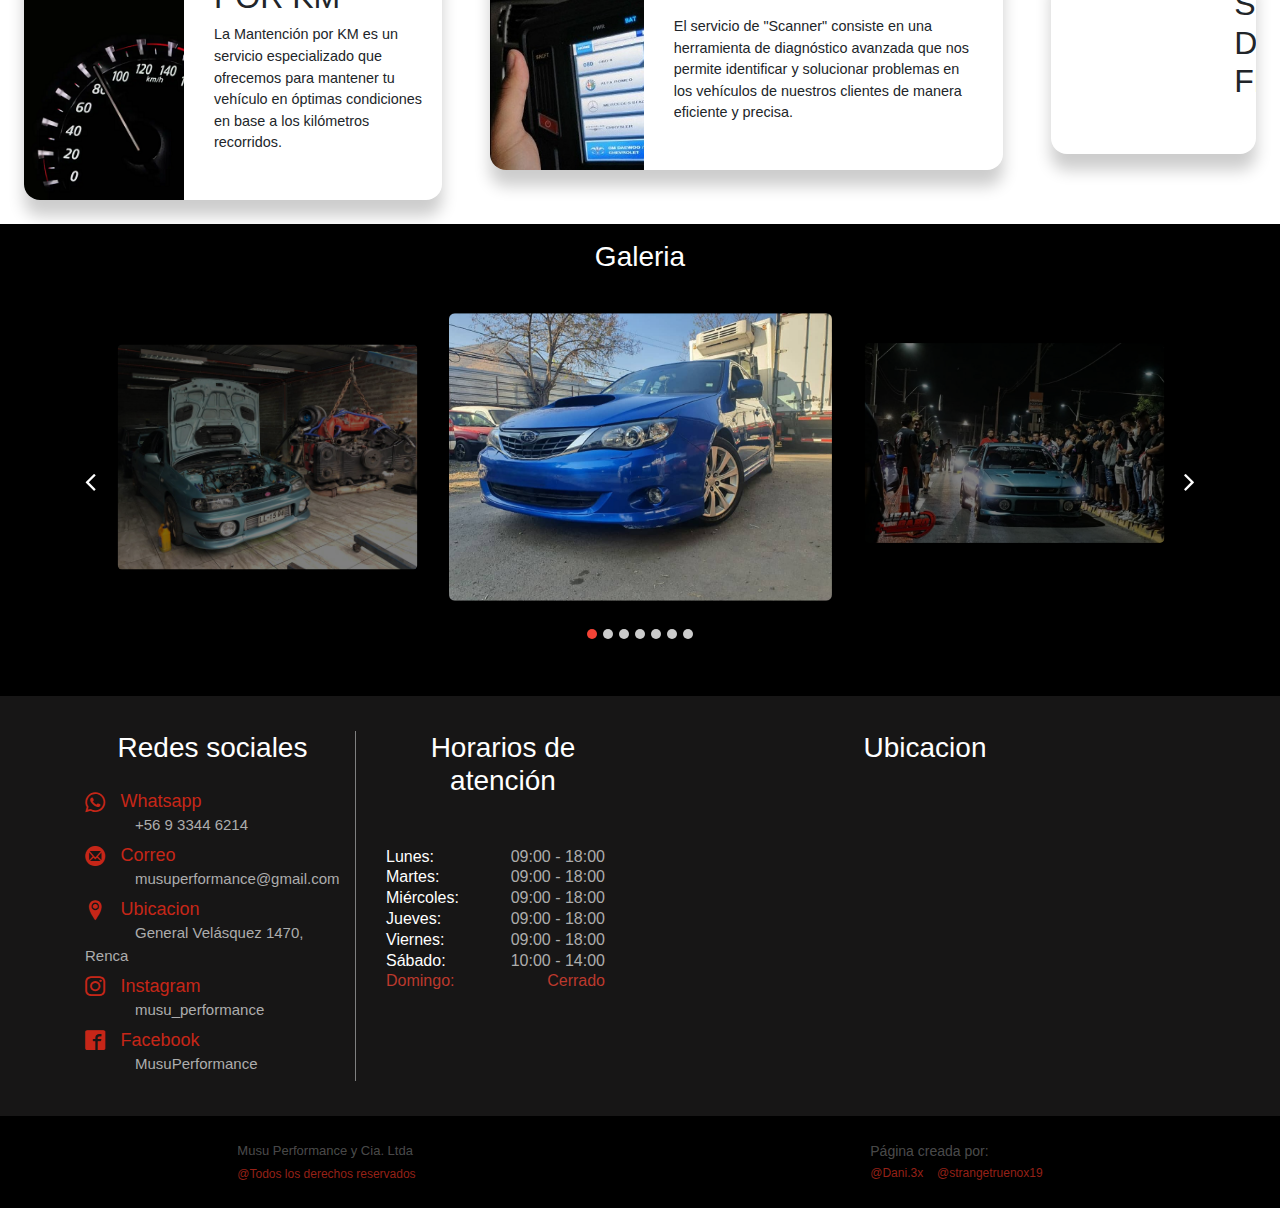
==== commit 52177b39: "Actualizacion 22-06-23 1:15" ====
--- a/inicio/index.html
+++ b/inicio/index.html
@@ -163,6 +163,7 @@
 
 
 
+
     <div class="estilo-servicios">
         <div class="container-fluid">
             <div class="row">
@@ -176,33 +177,37 @@
 
     <div class="contenedor-cards">
 
-        <div class="carta">
+        <div class="carta" id="cartaMantencionKM">
             <div class="left-column background1-left-column">
                 <h6>Mantencion por KM</h6>
-
-
-            </div>
-
+            </div>
             <div class="right-column">
-                <h2>Aprende GitHub en 3 semanas</h2>
-                <p>Lorem ipsum dolor sit amet, consectetur adipisicing elit. Harum, sintLorem ipsum dolor sit amet,
-                    consectetur adipisicing elit. Harum, sint??</p>
-            </div>
-
-        </div>
-
-        <div class="carta">
+                <h2>MANTENCION POR KM</h2>
+                <p>La Mantención por KM es un servicio especializado que ofrecemos para mantener tu vehículo
+                     en óptimas condiciones en base a los kilómetros recorridos.</p>
+            </div>
+        </div>
+
+        <div class="carta" id="cartaScanner">
             <div class="left-column background2-left-column">
                 <h6>SCANNER</h6>
             </div>
-
             <div class="right-column">
-                <h2>Flutter en 1 año</h2>
-                <p>Lorem ipsum dolor sit amet, consectetur adipisicing elit. Harum, sintLorem ipsum dolor sit amet,
-                    consectetur adipisicing elit. Harum, sint??</p>
-            </div>
-
-        </div>
+                <h2>SCANNER</h2>
+                <p>El servicio de "Scanner" consiste en una herramienta de diagnóstico avanzada que nos permite identificar y solucionar problemas en los vehículos de nuestros clientes de manera eficiente y precisa.</p>
+            </div>
+        </div>
+
+        <div class="carta" id="cartaScanner">
+            <div class="left-column background3-left-column">
+                <h6>Servicio de frenos</h6>
+            </div>
+            <div class="right-column">
+                <h2>SERVICIOS DE FRENOS</h2>
+                <p></p>
+            </div>
+        </div>
+
     </div>
 
 
--- a/estilo-general.css
+++ b/estilo-general.css
@@ -1,6 +1,16 @@
 * {
     font-family: 'Gill Sans', 'Gill Sans MT', Calibri, 'Trebuchet MS', sans-serif;
 }
+
+::-webkit-scrollbar {
+    width: 10px;
+    background-color: black /* Color de fondo de la barra */
+  }
+  
+  /* Cambiar color del pulgar de la barra de desplazamiento */
+  ::-webkit-scrollbar-thumb {
+    background-color: #991616 !important; /* Color del pulgar */
+  }
 
 html, body {
     overflow-x: hidden;
--- a/inicio/css/estilo-inicio.css
+++ b/inicio/css/estilo-inicio.css
@@ -140,13 +140,13 @@
   display: flex;
   margin: 1.5rem;
   overflow: hidden;
-  width: 30rem;
-  height: 19rem;
+  width: auto;
+  height: auto;
 }
 
 .contenedor-cards .left-column {
   color: var(--white-text);
-  padding: 2rem;
+  padding: 1rem 2rem 2rem 2rem;
   max-width: 10rem;
   display: flex;
   flex-direction: column;
@@ -155,29 +155,30 @@
 }
 
 .contenedor-cards .background1-left-column {
-  background: linear-gradient(180deg, #21c8f6, #637bff);
+  background-image: url("../img/servicios-km.png");
+  background-repeat: no-repeat;
+  background-size: cover;
 }
 
 
 .contenedor-cards .background2-left-column {
-  background: linear-gradient(180deg, #6edcc4, #1aab8b);
+  background-image: url("../img/servicios-scanner.jpg");
+  background-repeat: no-repeat;
+  background-size: cover;
 }
 
 .contenedor-cards .carta h6 {
   letter-spacing: .1rem;
   text-transform: uppercase;
+
 }
 
 .contenedor-cards .left-column h2 {
   color: var(--white-text);
 }
 
-.contenedor-cards .left-column i {
-  font-size: 5rem
-}
-
 .contenedor-cards .right-column {
-  padding: 30px;
+  padding: 20px 30px 30px 30px;
   width: 100%;
   display: flex;
   flex-direction: column;
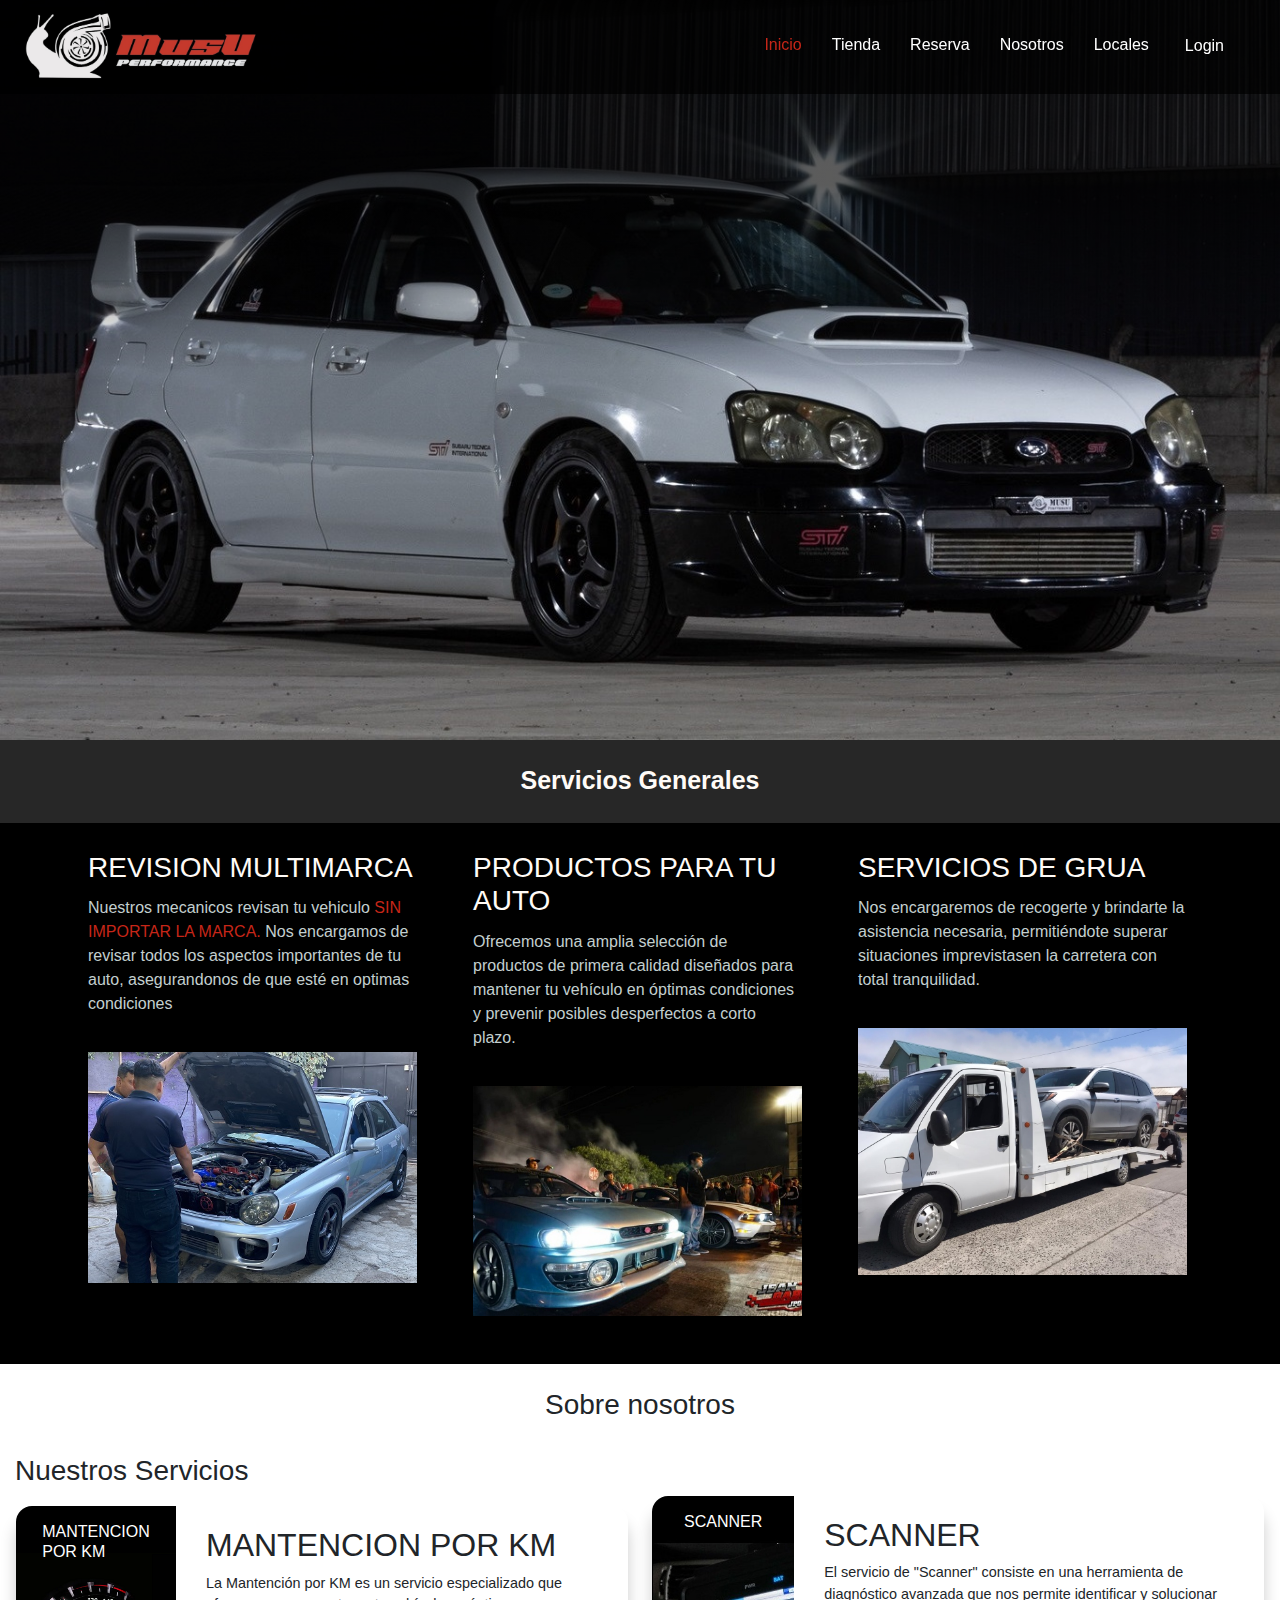
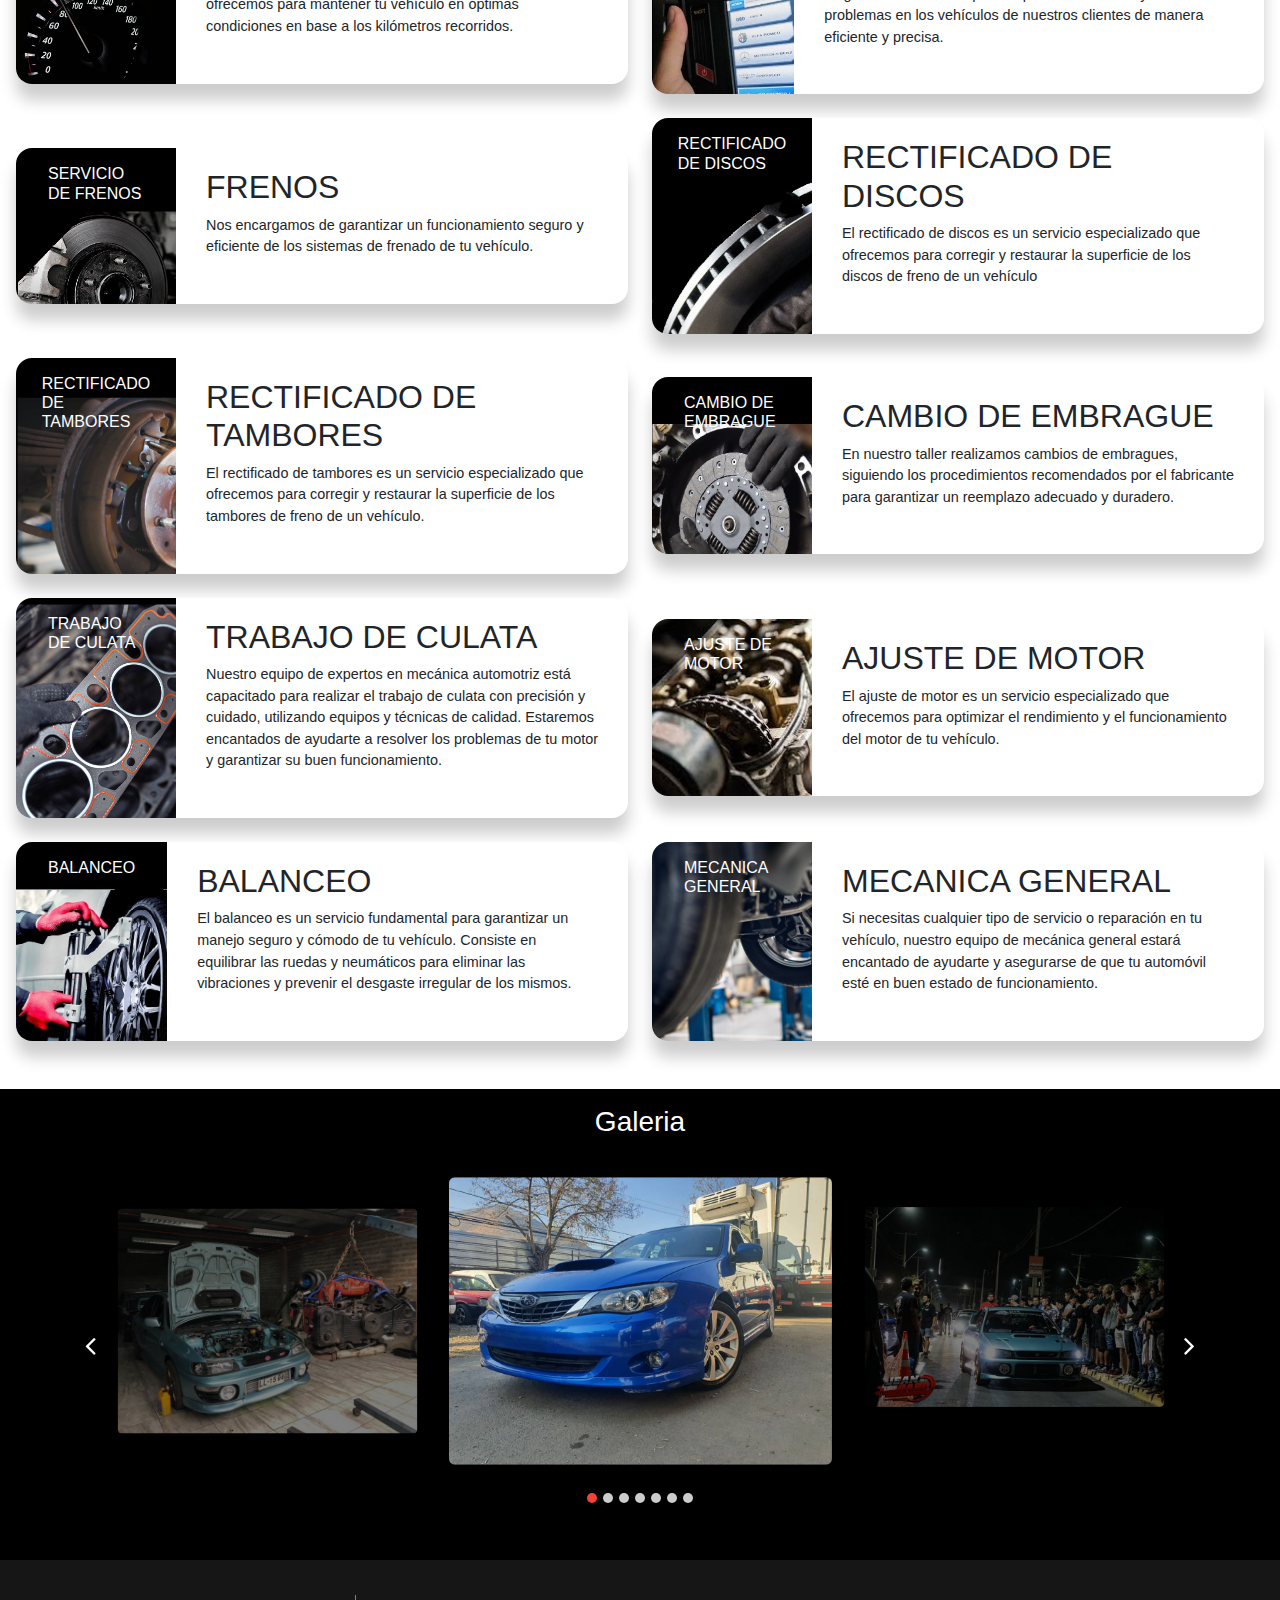
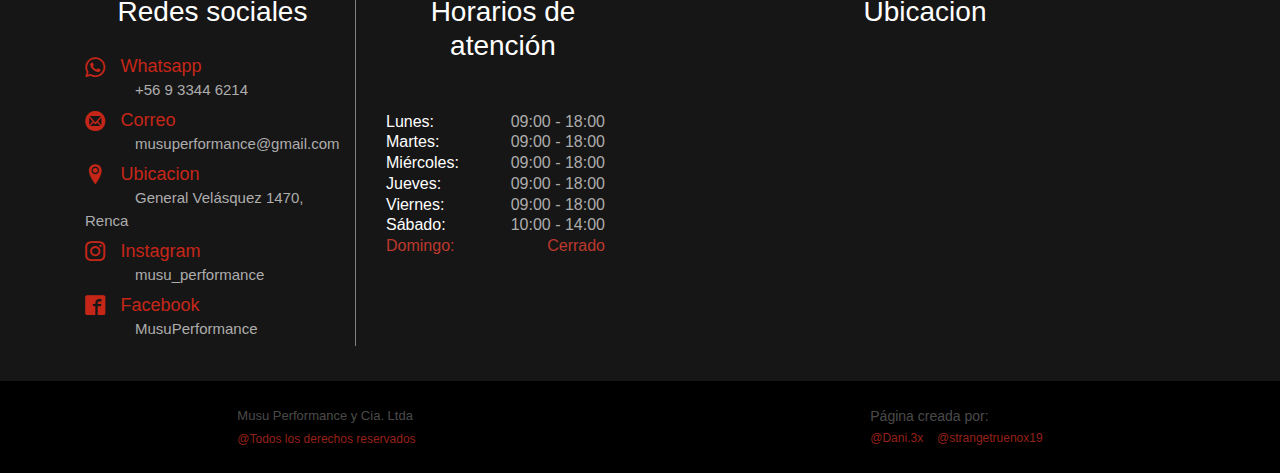
==== commit 695222bb: "Se agrega servicios" ====
--- a/inicio/index.html
+++ b/inicio/index.html
@@ -138,8 +138,7 @@
                         <h3>SERVICIOS DE GRUA</h3>
                         <p>Nos encargaremos de recogerte y brindarte la asistencia necesaria, permitiéndote superar
                             situaciones imprevistasen la carretera con total tranquilidad.</p>
-                        <img src="./img/servicio-grua(500x375).jpg" alt="Mecanica General"
-                            class="estilo-imagen-servicios">
+                        <img src="./img/nuestros-servicios(2)_500x350.jpg" alt="Servicio Grua" class="estilo-imagen-servicios">
                     </div>
                 </div>
             </div>
@@ -176,38 +175,112 @@
 
 
     <div class="contenedor-cards">
-
-        <div class="carta" id="cartaMantencionKM">
-            <div class="left-column background1-left-column">
-                <h6>Mantencion por KM</h6>
-            </div>
-            <div class="right-column">
-                <h2>MANTENCION POR KM</h2>
-                <p>La Mantención por KM es un servicio especializado que ofrecemos para mantener tu vehículo
-                     en óptimas condiciones en base a los kilómetros recorridos.</p>
-            </div>
-        </div>
-
-        <div class="carta" id="cartaScanner">
-            <div class="left-column background2-left-column">
-                <h6>SCANNER</h6>
-            </div>
-            <div class="right-column">
-                <h2>SCANNER</h2>
-                <p>El servicio de "Scanner" consiste en una herramienta de diagnóstico avanzada que nos permite identificar y solucionar problemas en los vehículos de nuestros clientes de manera eficiente y precisa.</p>
-            </div>
-        </div>
-
-        <div class="carta" id="cartaScanner">
-            <div class="left-column background3-left-column">
-                <h6>Servicio de frenos</h6>
-            </div>
-            <div class="right-column">
-                <h2>SERVICIOS DE FRENOS</h2>
-                <p></p>
-            </div>
-        </div>
-
+        
+            <div class="carta" id="cartaMantencionKM">
+                <div class="left-column background1-left-column">
+                    <h6>Mantencion por KM</h6>
+                </div>
+                <div class="right-column">
+                    <h2>MANTENCION POR KM</h2>
+                    <p>La Mantención por KM es un servicio especializado que ofrecemos para mantener tu vehículo
+                        en óptimas condiciones en base a los kilómetros recorridos.</p>
+                </div>
+            </div>
+
+            <div class="carta" id="cartaScanner">
+                <div class="left-column background2-left-column">
+                    <h6>SCANNER</h6>
+                </div>
+                <div class="right-column">
+                    <h2>SCANNER</h2>
+                    <p>El servicio de "Scanner" consiste en una herramienta de diagnóstico avanzada que nos permite identificar y solucionar problemas en los vehículos de nuestros clientes de manera eficiente y precisa.</p>
+                </div>
+            </div>
+        
+        
+            <div class="carta" id="cartaFrenos">
+                <div class="left-column background3-left-column">
+                    <h6>Servicio de frenos</h6>
+                </div>
+                <div class="right-column">
+                    <h2>FRENOS</h2>
+                    <p>Nos encargamos de garantizar un funcionamiento seguro y eficiente de los sistemas de frenado de tu vehículo. </p>
+                </div>
+            </div>
+
+            <div class="carta" id="cartaDisco">
+                <div class="left-column background4-left-column">
+                    <h6>Rectificado de discos</h6>
+                </div>
+                <div class="right-column">
+                    <h2>RECTIFICADO DE DISCOS</h2>
+                    <p>El rectificado de discos es un servicio especializado que ofrecemos para corregir y restaurar la superficie de los discos de freno de un vehículo</p>
+                </div>
+            </div>
+        
+        
+            <div class="carta" id="cartaTambores">
+                <div class="left-column background5-left-column">
+                    <h6>Rectificado de tambores</h6>
+                </div>
+                <div class="right-column">
+                    <h2>RECTIFICADO DE TAMBORES</h2>
+                    <p>El rectificado de tambores es un servicio especializado que ofrecemos para corregir y restaurar la superficie de los tambores de freno de un vehículo.</p>
+                </div>
+            </div>
+
+            <div class="carta" id="cartaEmbrague">
+                <div class="left-column background6-left-column">
+                    <h6>Cambio de embrague</h6>
+                </div>
+                <div class="right-column">
+                    <h2>CAMBIO DE EMBRAGUE</h2>
+                    <p>En nuestro taller realizamos cambios de embragues, siguiendo los procedimientos recomendados por el fabricante para garantizar un reemplazo adecuado y duradero.</p>
+                </div>
+            </div>
+        
+        
+            <div class="carta" id="cartaCulata">
+                <div class="left-column background7-left-column">
+                    <h6>Trabajo de culata</h6>
+                </div>
+                <div class="right-column">
+                    <h2>TRABAJO DE CULATA</h2>
+                    <p>Nuestro equipo de expertos en mecánica automotriz está capacitado para realizar el trabajo de culata con precisión y cuidado, utilizando equipos y técnicas de calidad. Estaremos encantados de ayudarte a resolver los problemas de tu motor y garantizar su buen funcionamiento.</p>
+                </div>
+            </div>
+
+            <div class="carta" id="cartaMotor">
+                <div class="left-column background8-left-column">
+                    <h6>Ajuste de motor</h6>
+                </div>
+                <div class="right-column">
+                    <h2>AJUSTE DE MOTOR</h2>
+                    <p>El ajuste de motor es un servicio especializado que ofrecemos para optimizar el rendimiento y el funcionamiento del motor de tu vehículo.</p>
+                </div>
+            </div>
+        
+        
+            <div class="carta" id="cartaBalanceo">
+                <div class="left-column background9-left-column">
+                    <h6>Balanceo</h6>
+                </div>
+                <div class="right-column">
+                    <h2>BALANCEO</h2>
+                    <p>El balanceo es un servicio fundamental para garantizar un manejo seguro y cómodo de tu vehículo. Consiste en equilibrar las ruedas y neumáticos para eliminar las vibraciones y prevenir el desgaste irregular de los mismos.</p>
+                </div>
+            </div>
+
+            <div class="carta" id="cartaMecanicaGeneral">
+                <div class="left-column background10-left-column">
+                    <h6>Mecanica General</h6>
+                </div>
+                <div class="right-column">
+                    <h2>MECANICA GENERAL</h2>
+                    <p>Si necesitas cualquier tipo de servicio o reparación en tu vehículo, nuestro equipo de mecánica general estará encantado de ayudarte y asegurarse de que tu automóvil esté en buen estado de funcionamiento.</p>
+                </div>
+            </div>
+        
     </div>
 
 
--- a/estilo-general.css
+++ b/estilo-general.css
@@ -601,7 +601,7 @@
    
     ----------------------------------------------------------------------- */
 .contenedor-login {
-    display: flex;
+    display: none;
     justify-content: center;
     align-items: center;
     position: fixed;
@@ -609,6 +609,10 @@
     left: 50%;
     transform: translate(-50%, -50%);
     z-index: 3; 
+}
+
+.contenedor-login.active {
+    display: flex;
 }
 .wrapper {
     position: relative;
--- a/inicio/css/estilo-inicio.css
+++ b/inicio/css/estilo-inicio.css
@@ -1,6 +1,4 @@
 /* TODO: Imagen Subaru*/
-
-
 
 .contenedor-imagen {
   position: relative;
@@ -127,10 +125,21 @@
 }
 
 .contenedor-cards {
-  display: flex;
+  display: grid;
+  grid-template-columns: repeat(2, 1fr);
+  grid-gap: 1.5rem;
+  padding: 0 1rem;
   justify-content: center;
-  height: auto;
-  align-items: center;
+  align-items: center;
+  height: auto;
+  margin-bottom: 3rem;
+}
+
+.contenedor-cards .fila {
+  display: flex;
+  justify-content: center;
+  align-items: center;
+  margin-bottom: 1.5rem;
 }
 
 .carta {
@@ -138,9 +147,8 @@
   border-radius: 1rem;
   box-shadow: 0 1rem 1rem rgba(0, 0, 0, 0.2);
   display: flex;
-  margin: 1.5rem;
   overflow: hidden;
-  width: auto;
+  width: 100%;
   height: auto;
 }
 
@@ -167,8 +175,56 @@
   background-size: cover;
 }
 
+.contenedor-cards .background3-left-column {
+  background-image: url("../img/servicios-frenos.jpg");
+  background-repeat: no-repeat;
+  background-size: cover;
+}
+
+.contenedor-cards .background4-left-column {
+  background-image: url("../img/servicios-rectificado.jpg");
+  background-repeat: no-repeat;
+  background-size: cover;
+}
+
+.contenedor-cards .background5-left-column {
+  background-image: url("../img/servicios-tambores.jpg");
+  background-repeat: no-repeat;
+  background-size: cover;
+}
+
+.contenedor-cards .background6-left-column {
+  background-image: url("../img/servicios-embrague.jpg");
+  background-repeat: no-repeat;
+  background-size: cover;
+}
+
+.contenedor-cards .background7-left-column {
+  background-image: url("../img/servicios-culata.jpg");
+  background-repeat: no-repeat;
+  background-size: cover;
+}
+
+.contenedor-cards .background8-left-column {
+  background-image: url("../img/servicios-motor.jpg");
+  background-repeat: no-repeat;
+  background-size: cover;
+}
+
+.contenedor-cards .background9-left-column {
+  background-image: url("../img/servicios-balanceo.jpg");
+  background-repeat: no-repeat;
+  background-size: cover;
+}
+
+.contenedor-cards .background10-left-column {
+  background-image: url("../img/servicios-general.jpg");
+  background-repeat: no-repeat;
+  background-size: cover;
+}
+
 .contenedor-cards .carta h6 {
-  letter-spacing: .1rem;
+  
   text-transform: uppercase;
 
 }
@@ -183,7 +239,6 @@
   display: flex;
   flex-direction: column;
   align-items: start;
-  justify-content: space-between;
 }
 
 .contenedor-cards .right-column p {
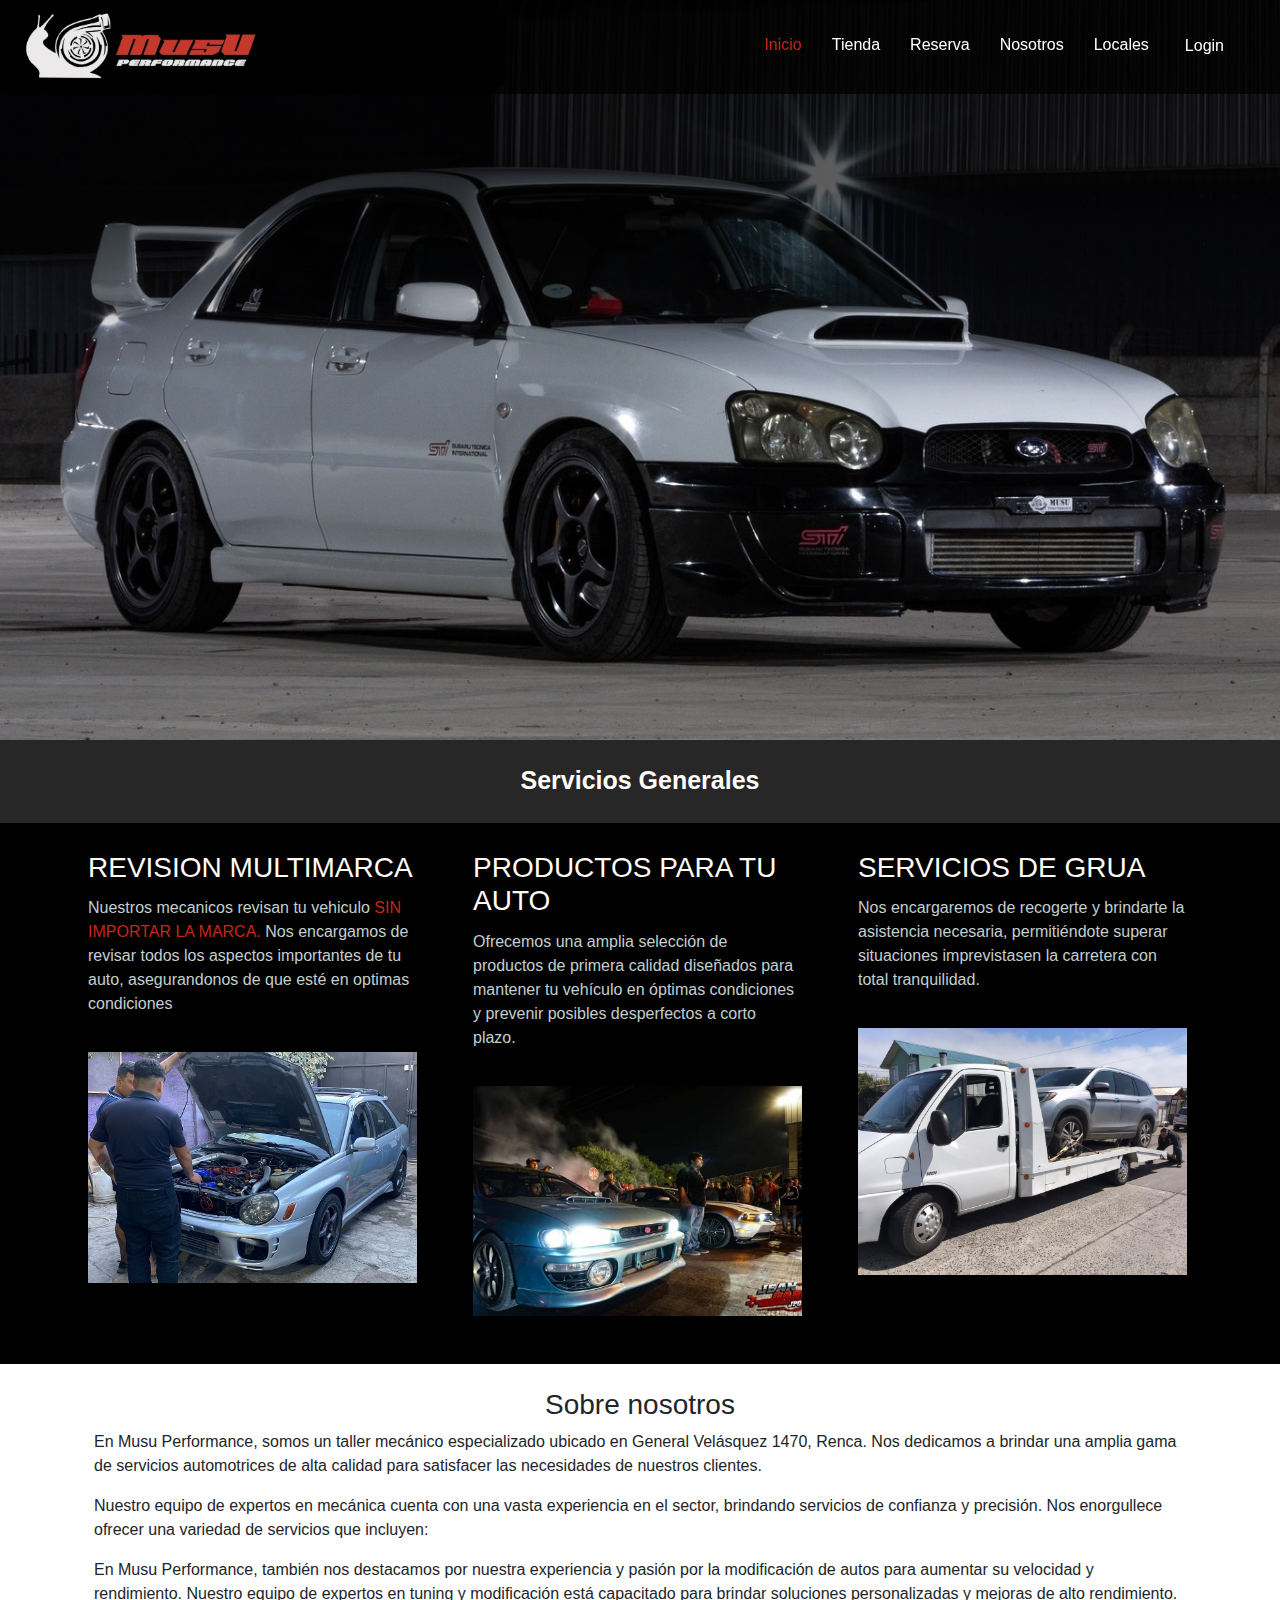
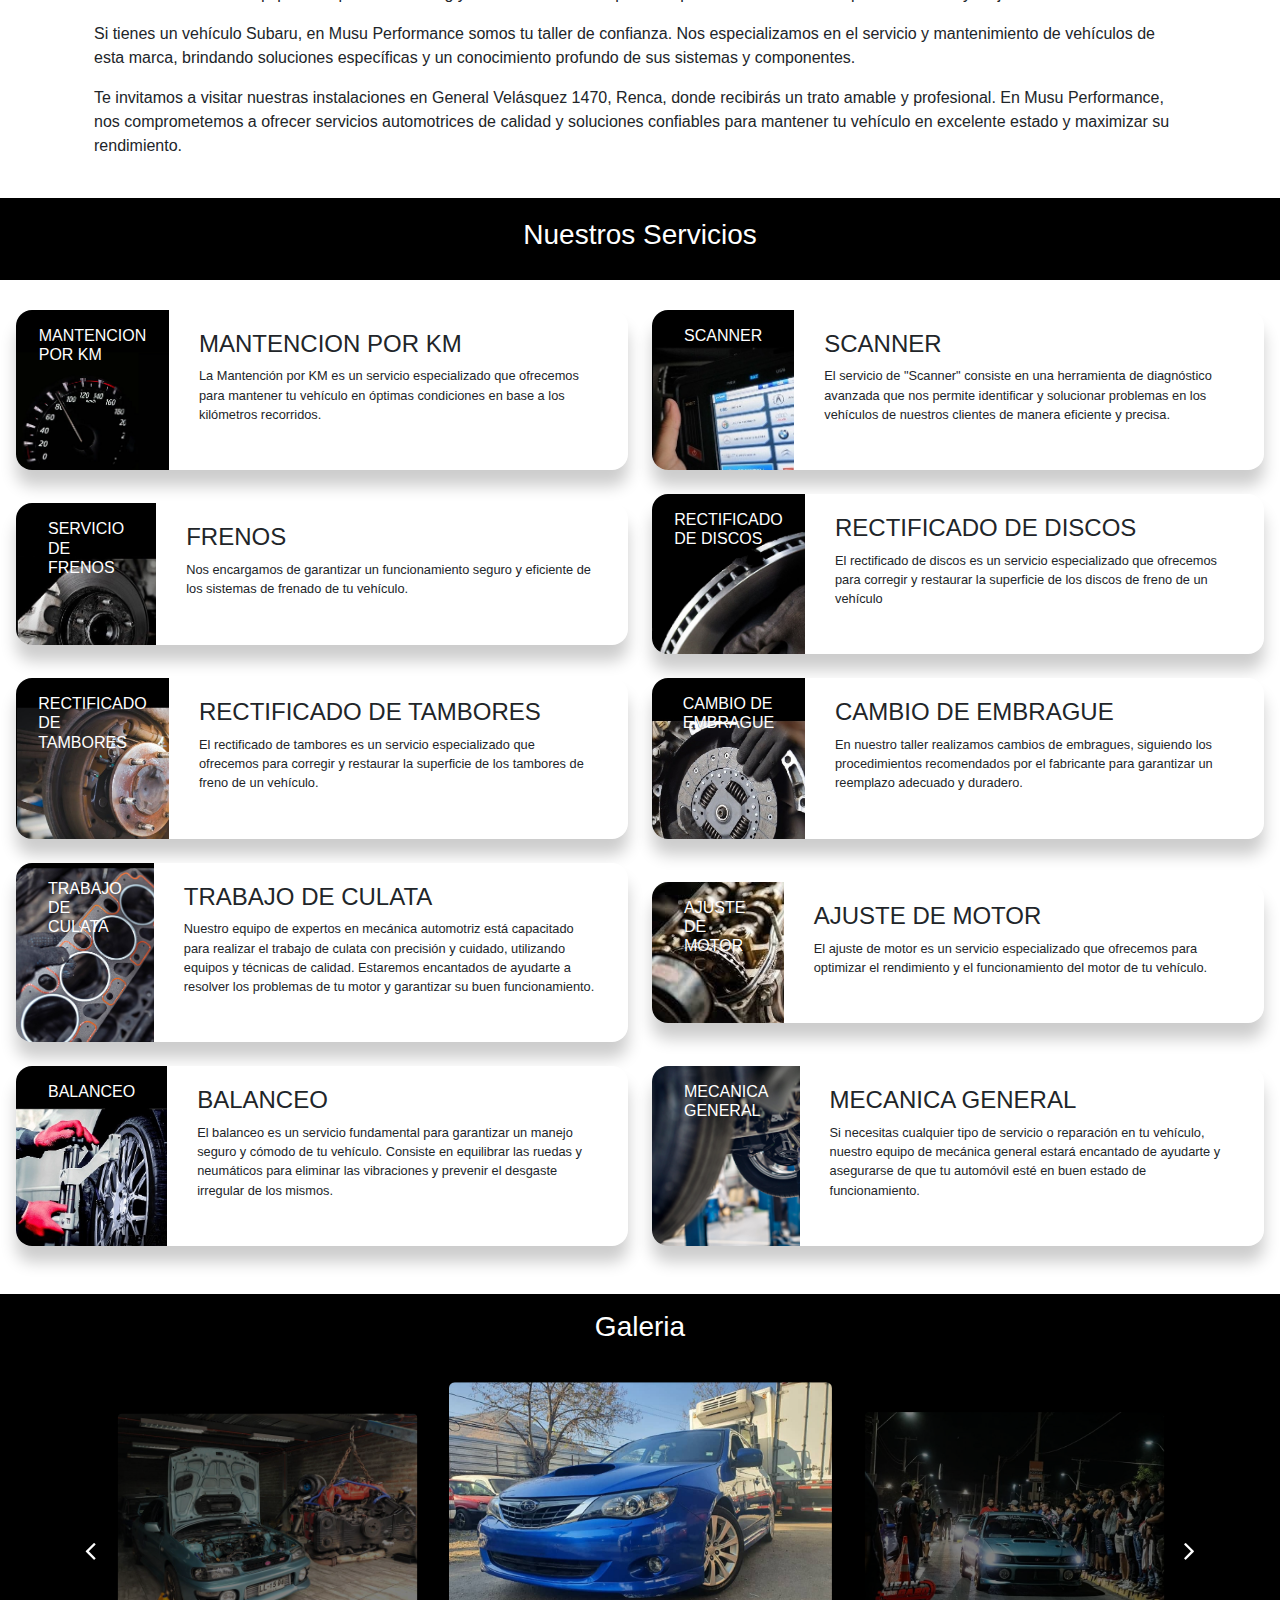
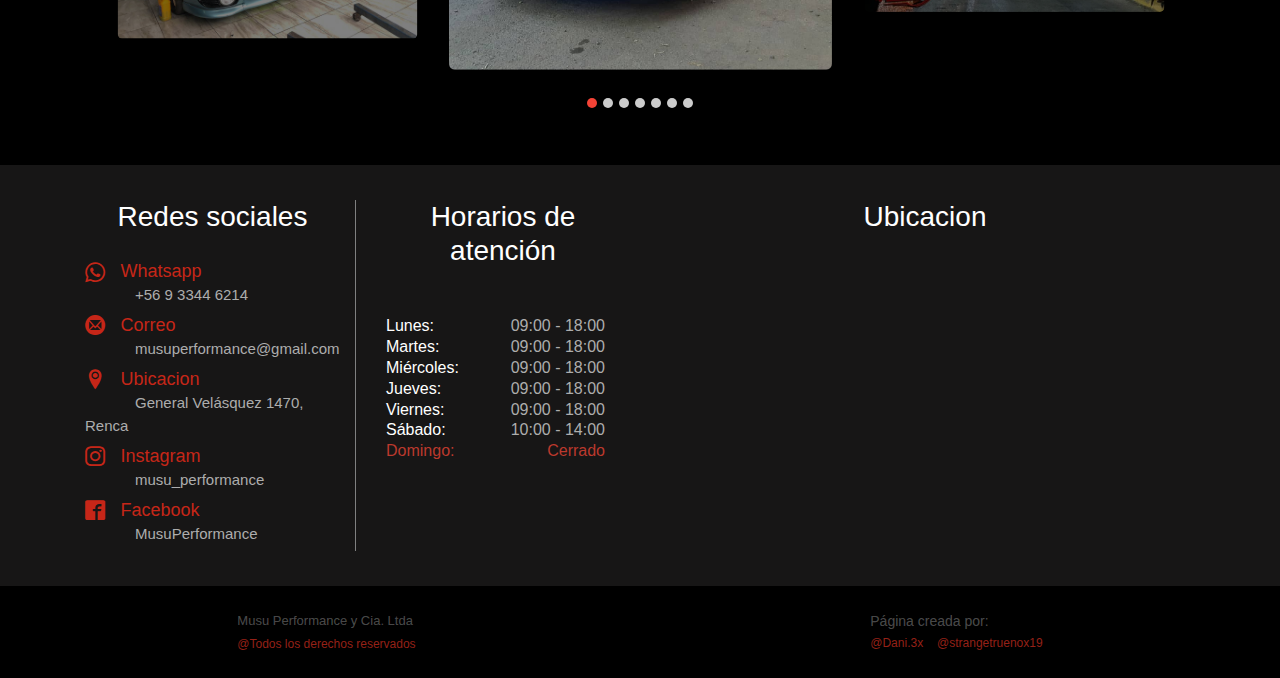
==== commit 8b68b909: "Inicio estilo Sobre Nosotros" ====
--- a/inicio/index.html
+++ b/inicio/index.html
@@ -149,12 +149,31 @@
 
 
 
-
-    <div class="container">
-        <div class="row">
-            <div class="col-md-12 bg-white p-4">
-                <h3 class="text-center">Sobre nosotros</h3>
-
+    <div class="contenedor-sobre-nosotros">
+        <div class="container">
+            <div class="row">
+                <div class="col-md-12 bg-white p-4">
+                    <h3 class="text-center">Sobre nosotros</h3>
+
+                    <p>En Musu Performance, somos un taller mecánico especializado ubicado en General Velásquez 1470, Renca. Nos dedicamos a brindar una amplia gama de servicios automotrices de alta calidad para satisfacer las necesidades de nuestros clientes.</p>
+<p>Nuestro equipo de expertos en mecánica cuenta con una vasta experiencia en el sector, brindando servicios de confianza y precisión. Nos enorgullece ofrecer una variedad de servicios que incluyen:</p>
+<!-- <ul>
+  <li>Mecánica General: Realizamos todo tipo de reparaciones y mantenimiento para garantizar el buen estado de tu vehículo, independientemente de la marca o modelo.</li>
+  <li>Balanceo: Contamos con equipos especializados para equilibrar las ruedas y neumáticos de tu automóvil, asegurando un manejo seguro y cómodo.</li>
+  <li>Trabajo de Culata: Nuestro equipo de mecánicos expertos está capacitado para realizar trabajos de culata con precisión y cuidado, solucionando problemas en el motor de tu vehículo.</li>
+  <li>Ajuste de Motor: Optimizamos el rendimiento de tu motor mediante ajustes precisos y personalizados, asegurando un funcionamiento óptimo de tu vehículo.</li>
+  <li>Rectificado de Tambores: Ofrecemos servicios especializados de rectificado de tambores de freno para corregir y restaurar su superficie, garantizando un sistema de frenado eficiente.</li>
+  <li>Cambio de Embrague: Realizamos cambios de embrague siguiendo los procedimientos recomendados por el fabricante, asegurando un reemplazo adecuado y duradero.</li>
+  <li>Rectificado de Discos: Contamos con técnicas especializadas para corregir y restaurar la superficie de los discos de freno de tu vehículo, asegurando un sistema de frenado eficiente y seguro.</li>
+  <li>Frenos: Nos encargamos de garantizar un funcionamiento seguro y eficiente de los sistemas de frenado de tu vehículo, brindando servicios de inspección, reparación y reemplazo de componentes.</li>
+  <li>Mantención por KM: Ofrecemos un servicio especializado de mantención basado en los kilómetros recorridos por tu vehículo, asegurando su óptimo rendimiento y durabilidad.</li>
+  <li>Scanner: Utilizamos herramientas de diagnóstico avanzadas para identificar y solucionar problemas en los vehículos de nuestros clientes de manera eficiente y precisa.</li>
+</ul> -->
+<p>En Musu Performance, también nos destacamos por nuestra experiencia y pasión por la modificación de autos para aumentar su velocidad y rendimiento. Nuestro equipo de expertos en tuning y modificación está capacitado para brindar soluciones personalizadas y mejoras de alto rendimiento.</p>
+<p>Si tienes un vehículo Subaru, en Musu Performance somos tu taller de confianza. Nos especializamos en el servicio y mantenimiento de vehículos de esta marca, brindando soluciones específicas y un conocimiento profundo de sus sistemas y componentes.</p>
+<p>Te invitamos a visitar nuestras instalaciones en General Velásquez 1470, Renca, donde recibirás un trato amable y profesional. En Musu Performance, nos comprometemos a ofrecer servicios automotrices de calidad y soluciones confiables para mantener tu vehículo en excelente estado y maximizar su rendimiento.</p>
+
+                </div>
             </div>
         </div>
     </div>
--- a/inicio/css/estilo-inicio.css
+++ b/inicio/css/estilo-inicio.css
@@ -117,9 +117,32 @@
   }
 }
 
+
+
+/* -----------------------------------------------------------------------
+   TODO: Estilo Sobre Nosotros
+   ----------------------------------------------------------------------- */
+.contenedor-sobre-nosotros {
+
+}
+
 /* -----------------------------------------------------------------------
    TODO: Estilo Servicios
    ----------------------------------------------------------------------- */
+.estilo-servicios {
+  background-color: #000000;
+  text-align: center;
+  color: #fff;
+  margin-bottom: 30px;
+}
+
+.estilo-servicios h3{
+  padding-top: 20px;
+  padding-bottom: 20px;
+}
+
+
+
 :root {
   --white-text: #fff;
 }
@@ -155,7 +178,7 @@
 .contenedor-cards .left-column {
   color: var(--white-text);
   padding: 1rem 2rem 2rem 2rem;
-  max-width: 10rem;
+  width: 25%;
   display: flex;
   flex-direction: column;
   align-items: center;
@@ -224,13 +247,7 @@
 }
 
 .contenedor-cards .carta h6 {
-  
   text-transform: uppercase;
-
-}
-
-.contenedor-cards .left-column h2 {
-  color: var(--white-text);
 }
 
 .contenedor-cards .right-column {
@@ -241,8 +258,12 @@
   align-items: start;
 }
 
+.contenedor-cards .right-column h2 {
+  font-size: 1.5rem;
+}
+
 .contenedor-cards .right-column p {
-  font-size: .9rem;
+  font-size: .8rem;
   color: var(--black-text)
 }
 
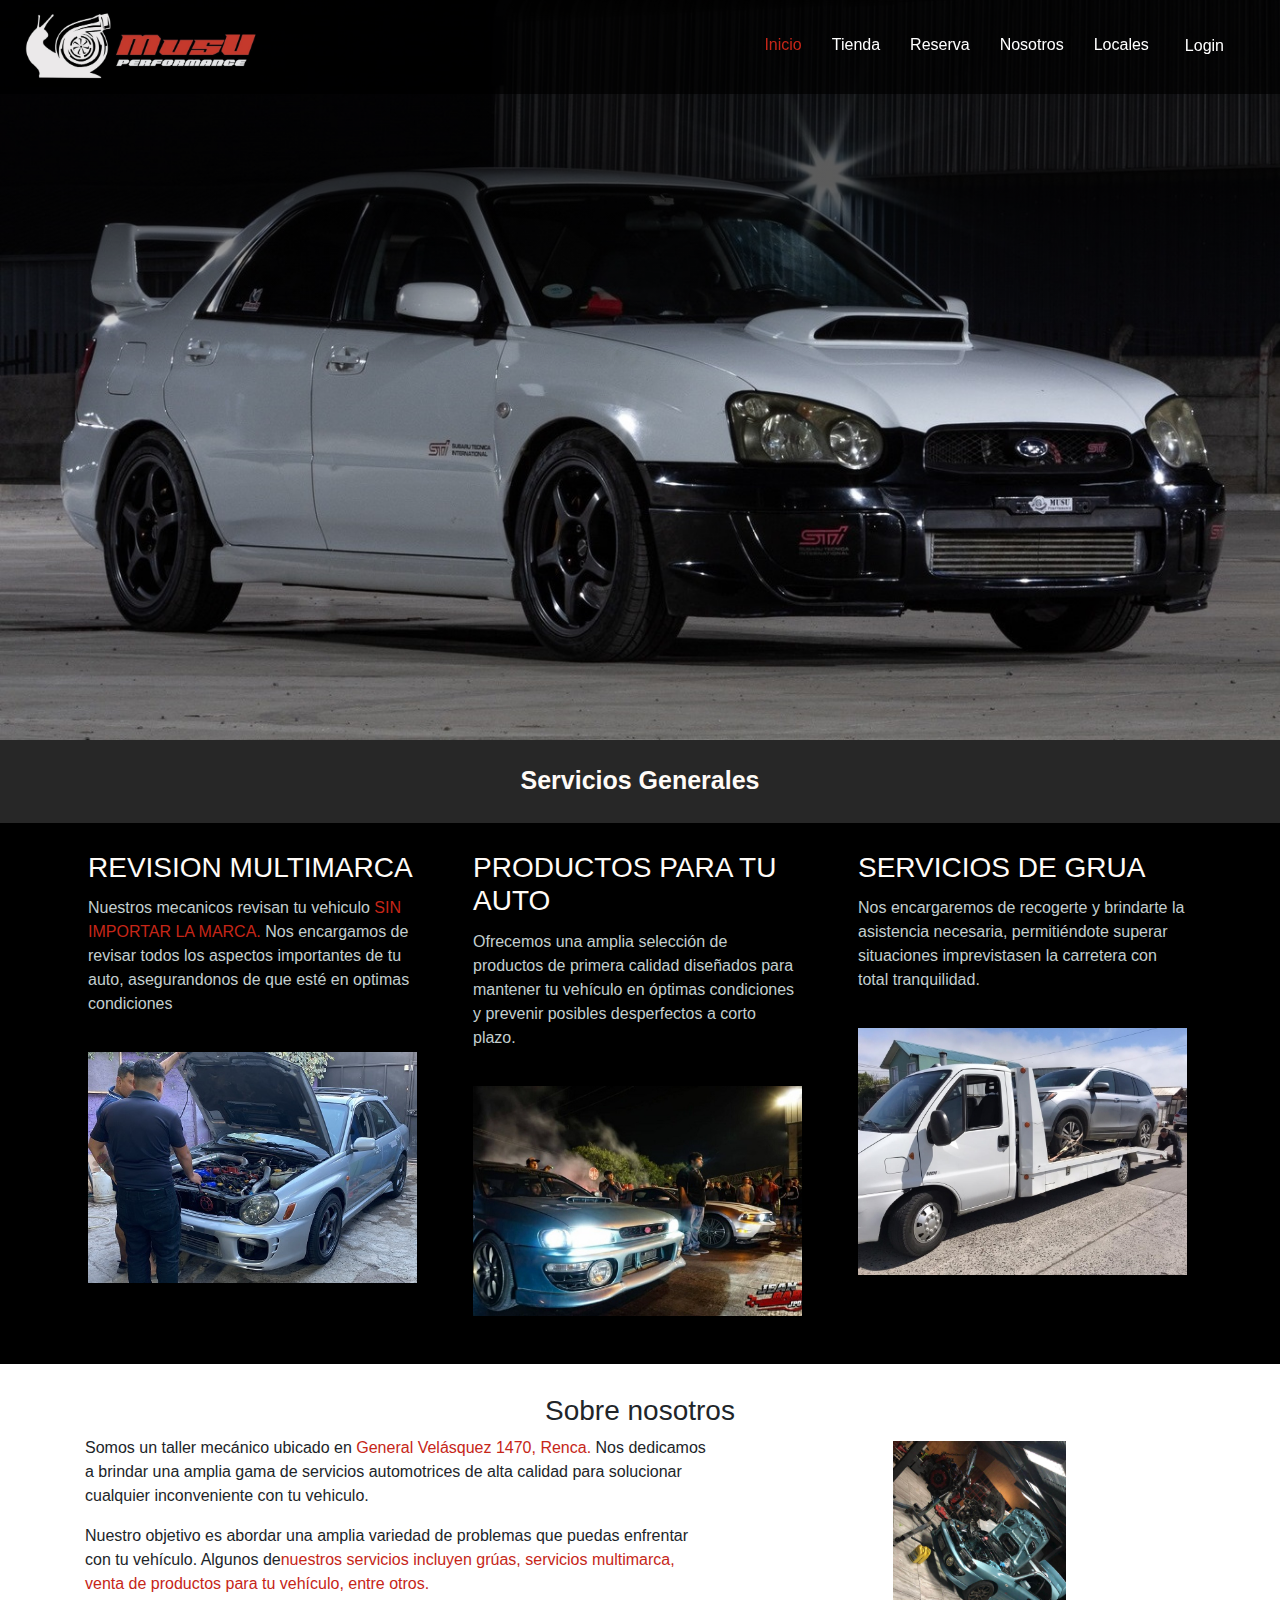
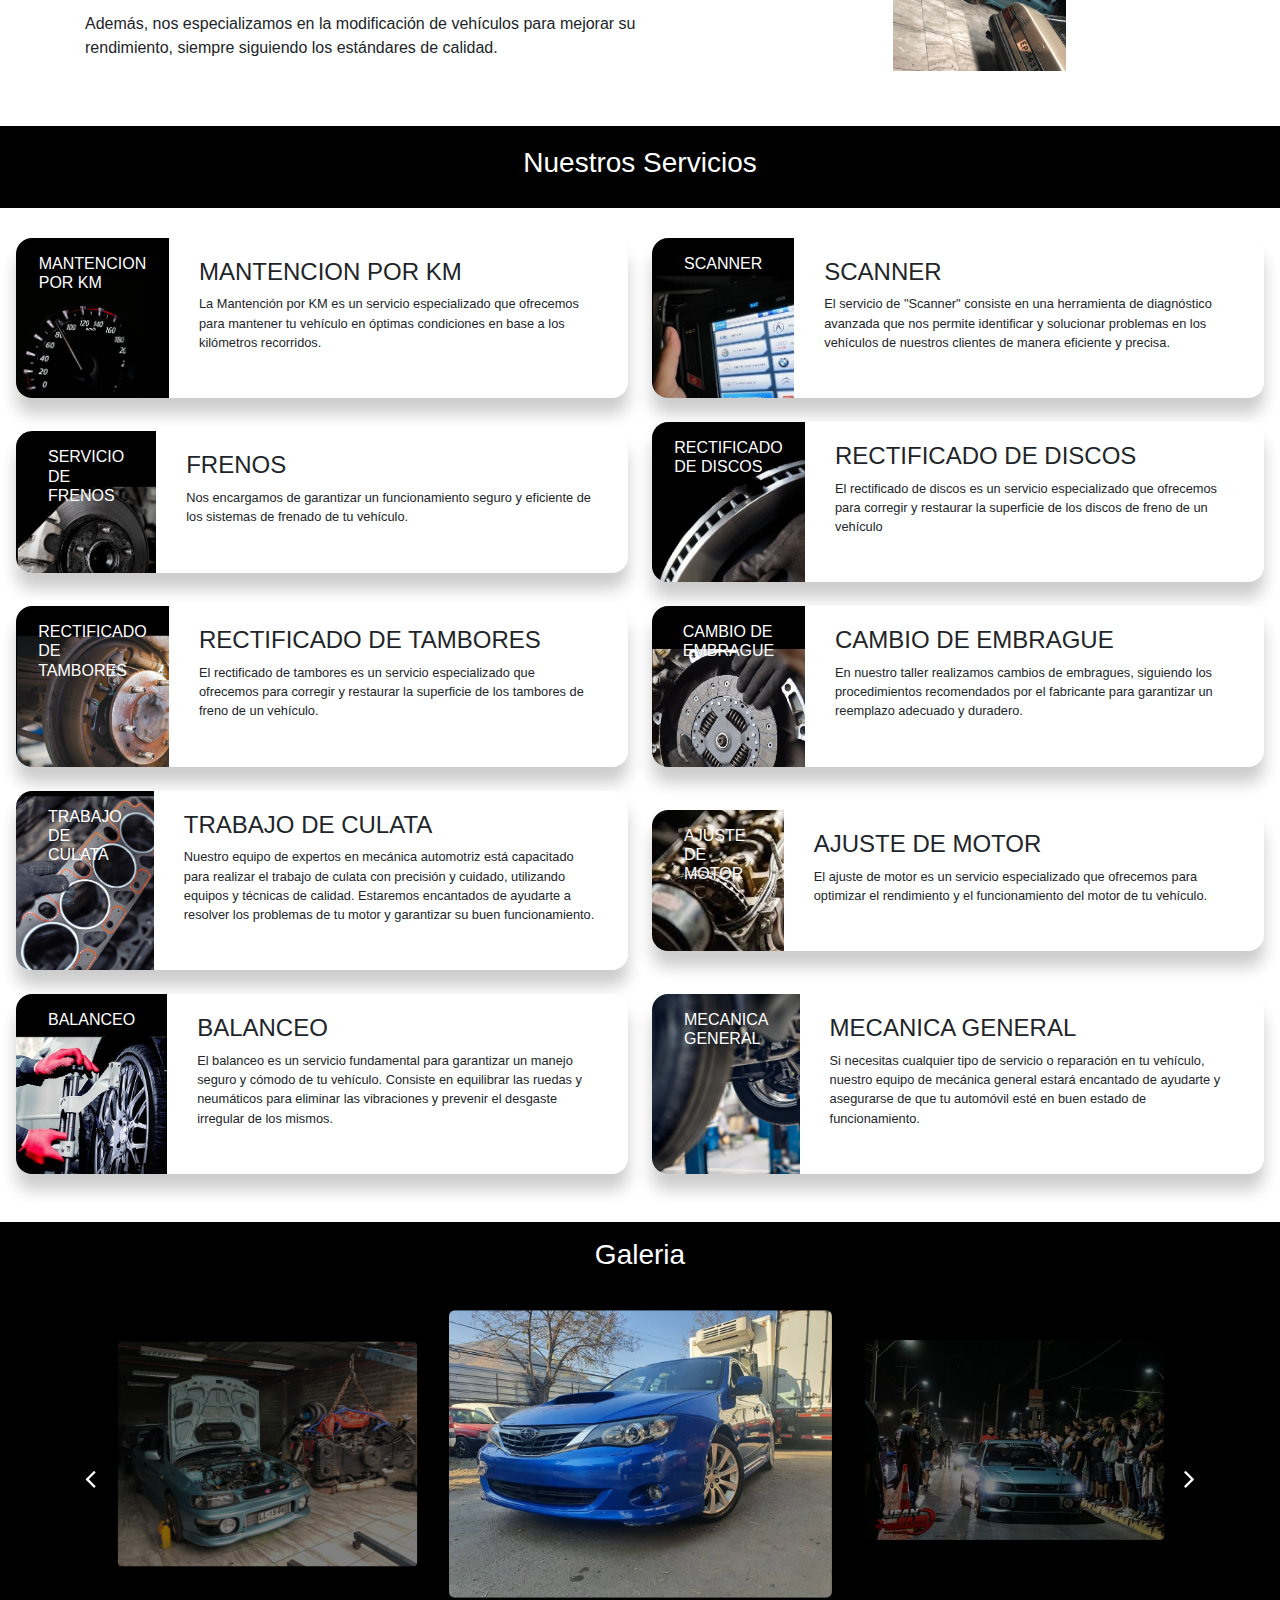
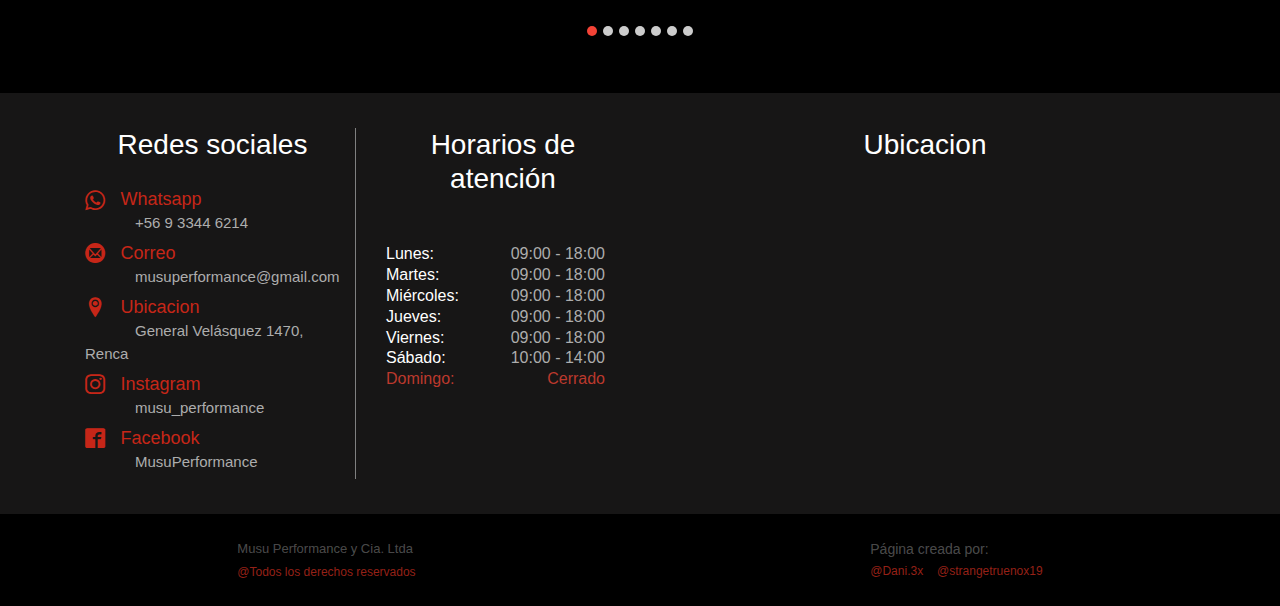
==== commit 38763072: "Casi terminado pagina de inicio" ====
--- a/inicio/index.html
+++ b/inicio/index.html
@@ -152,27 +152,24 @@
     <div class="contenedor-sobre-nosotros">
         <div class="container">
             <div class="row">
-                <div class="col-md-12 bg-white p-4">
+                <div class="col-md-12">
                     <h3 class="text-center">Sobre nosotros</h3>
 
-                    <p>En Musu Performance, somos un taller mecánico especializado ubicado en General Velásquez 1470, Renca. Nos dedicamos a brindar una amplia gama de servicios automotrices de alta calidad para satisfacer las necesidades de nuestros clientes.</p>
-<p>Nuestro equipo de expertos en mecánica cuenta con una vasta experiencia en el sector, brindando servicios de confianza y precisión. Nos enorgullece ofrecer una variedad de servicios que incluyen:</p>
-<!-- <ul>
-  <li>Mecánica General: Realizamos todo tipo de reparaciones y mantenimiento para garantizar el buen estado de tu vehículo, independientemente de la marca o modelo.</li>
-  <li>Balanceo: Contamos con equipos especializados para equilibrar las ruedas y neumáticos de tu automóvil, asegurando un manejo seguro y cómodo.</li>
-  <li>Trabajo de Culata: Nuestro equipo de mecánicos expertos está capacitado para realizar trabajos de culata con precisión y cuidado, solucionando problemas en el motor de tu vehículo.</li>
-  <li>Ajuste de Motor: Optimizamos el rendimiento de tu motor mediante ajustes precisos y personalizados, asegurando un funcionamiento óptimo de tu vehículo.</li>
-  <li>Rectificado de Tambores: Ofrecemos servicios especializados de rectificado de tambores de freno para corregir y restaurar su superficie, garantizando un sistema de frenado eficiente.</li>
-  <li>Cambio de Embrague: Realizamos cambios de embrague siguiendo los procedimientos recomendados por el fabricante, asegurando un reemplazo adecuado y duradero.</li>
-  <li>Rectificado de Discos: Contamos con técnicas especializadas para corregir y restaurar la superficie de los discos de freno de tu vehículo, asegurando un sistema de frenado eficiente y seguro.</li>
-  <li>Frenos: Nos encargamos de garantizar un funcionamiento seguro y eficiente de los sistemas de frenado de tu vehículo, brindando servicios de inspección, reparación y reemplazo de componentes.</li>
-  <li>Mantención por KM: Ofrecemos un servicio especializado de mantención basado en los kilómetros recorridos por tu vehículo, asegurando su óptimo rendimiento y durabilidad.</li>
-  <li>Scanner: Utilizamos herramientas de diagnóstico avanzadas para identificar y solucionar problemas en los vehículos de nuestros clientes de manera eficiente y precisa.</li>
-</ul> -->
-<p>En Musu Performance, también nos destacamos por nuestra experiencia y pasión por la modificación de autos para aumentar su velocidad y rendimiento. Nuestro equipo de expertos en tuning y modificación está capacitado para brindar soluciones personalizadas y mejoras de alto rendimiento.</p>
-<p>Si tienes un vehículo Subaru, en Musu Performance somos tu taller de confianza. Nos especializamos en el servicio y mantenimiento de vehículos de esta marca, brindando soluciones específicas y un conocimiento profundo de sus sistemas y componentes.</p>
-<p>Te invitamos a visitar nuestras instalaciones en General Velásquez 1470, Renca, donde recibirás un trato amable y profesional. En Musu Performance, nos comprometemos a ofrecer servicios automotrices de calidad y soluciones confiables para mantener tu vehículo en excelente estado y maximizar su rendimiento.</p>
-
+                    <div class="contenido-nosotros">
+                        <div class="texto-nosotros">
+                            <p>Somos un taller mecánico ubicado en <a href="https://www.google.com/maps/place/Gral.+Vel%C3%A1squez+1470,+8650459+Renca,+Regi%C3%B3n+Metropolitana" style="color: #c62618;"">General Velásquez 1470, Renca.</a> Nos dedicamos a brindar una amplia gama de servicios automotrices de alta calidad para solucionar cualquier inconveniente con tu vehiculo.</p>
+                            
+                            <p>Nuestro objetivo es abordar una amplia variedad de problemas que puedas enfrentar con tu vehículo. Algunos de<span style="color:#c62618">nuestros servicios incluyen grúas, servicios multimarca, venta de productos para tu vehículo, entre otros.</span></p>
+                                
+                            <p>Además, nos especializamos en la modificación de vehículos para mejorar su rendimiento, siempre siguiendo los estándares de calidad.</p>
+
+                            
+                        </div>
+                        <div class="cont-img-nosotros">
+                            <img src="./img/imagen-sobre-nosotros.jpg" alt="">
+                        </div>
+
+                    </div>
                 </div>
             </div>
         </div>
--- a/inicio/css/estilo-inicio.css
+++ b/inicio/css/estilo-inicio.css
@@ -122,8 +122,39 @@
 /* -----------------------------------------------------------------------
    TODO: Estilo Sobre Nosotros
    ----------------------------------------------------------------------- */
-.contenedor-sobre-nosotros {
-
+.contenedor-sobre-nosotros .container {
+   margin-bottom: 50px;
+}
+
+.contenedor-sobre-nosotros h3 {
+  padding-top: 30px;
+}
+
+.contenedor-sobre-nosotros .contenido-nosotros {
+  padding-top: 0;
+  display: flex;
+  justify-content: space-between;
+  align-items: center;
+}
+
+.contenedor-sobre-nosotros .texto-nosotros {
+  word-wrap: break-word;
+  font-weight: 400;
+  font-size: 16px;
+  line-height: 1.5;
+}
+
+.contenedor-sobre-nosotros .cont-img-nosotros {
+  display: flex;
+  height: 100%;
+  width: 100%;
+  padding-left: 50px;
+  justify-content: center;
+}
+
+.contenedor-sobre-nosotros .cont-img-nosotros img {
+  max-height: auto;
+  max-width: 40%;
 }
 
 /* -----------------------------------------------------------------------
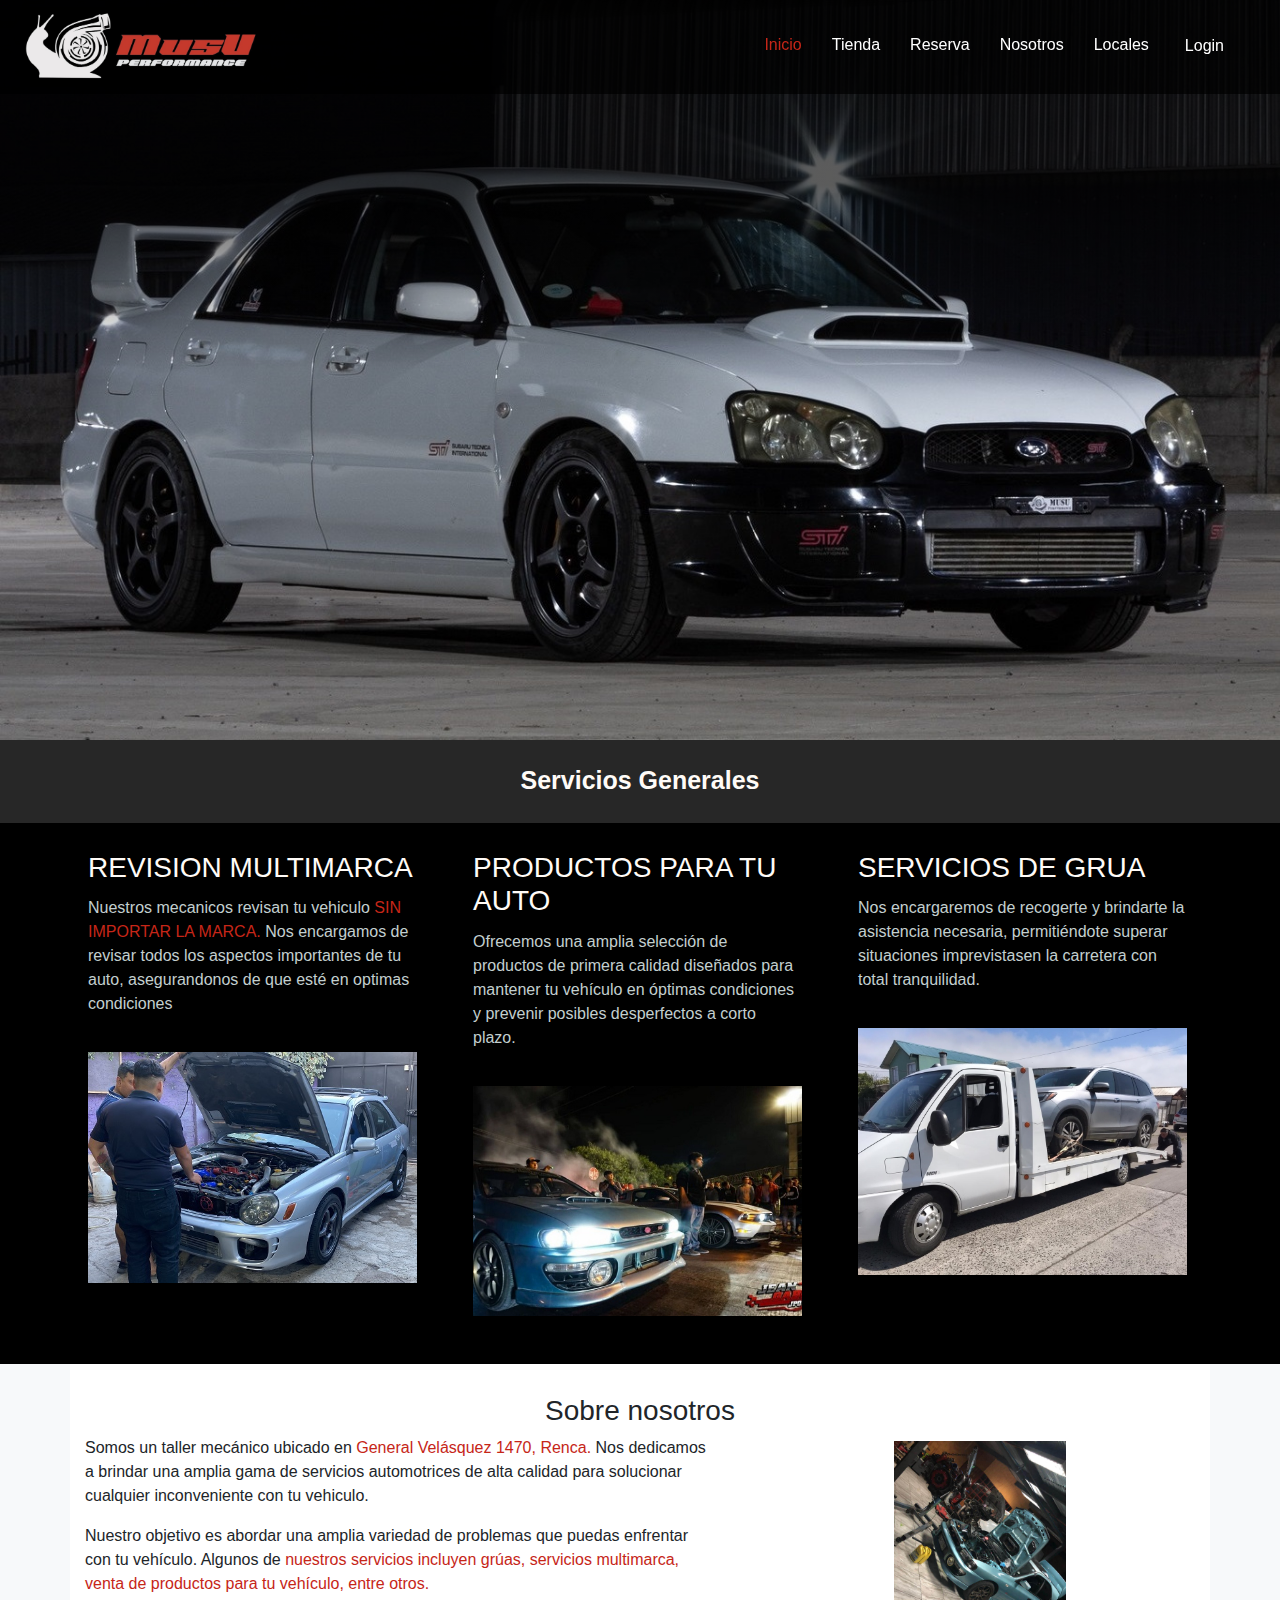
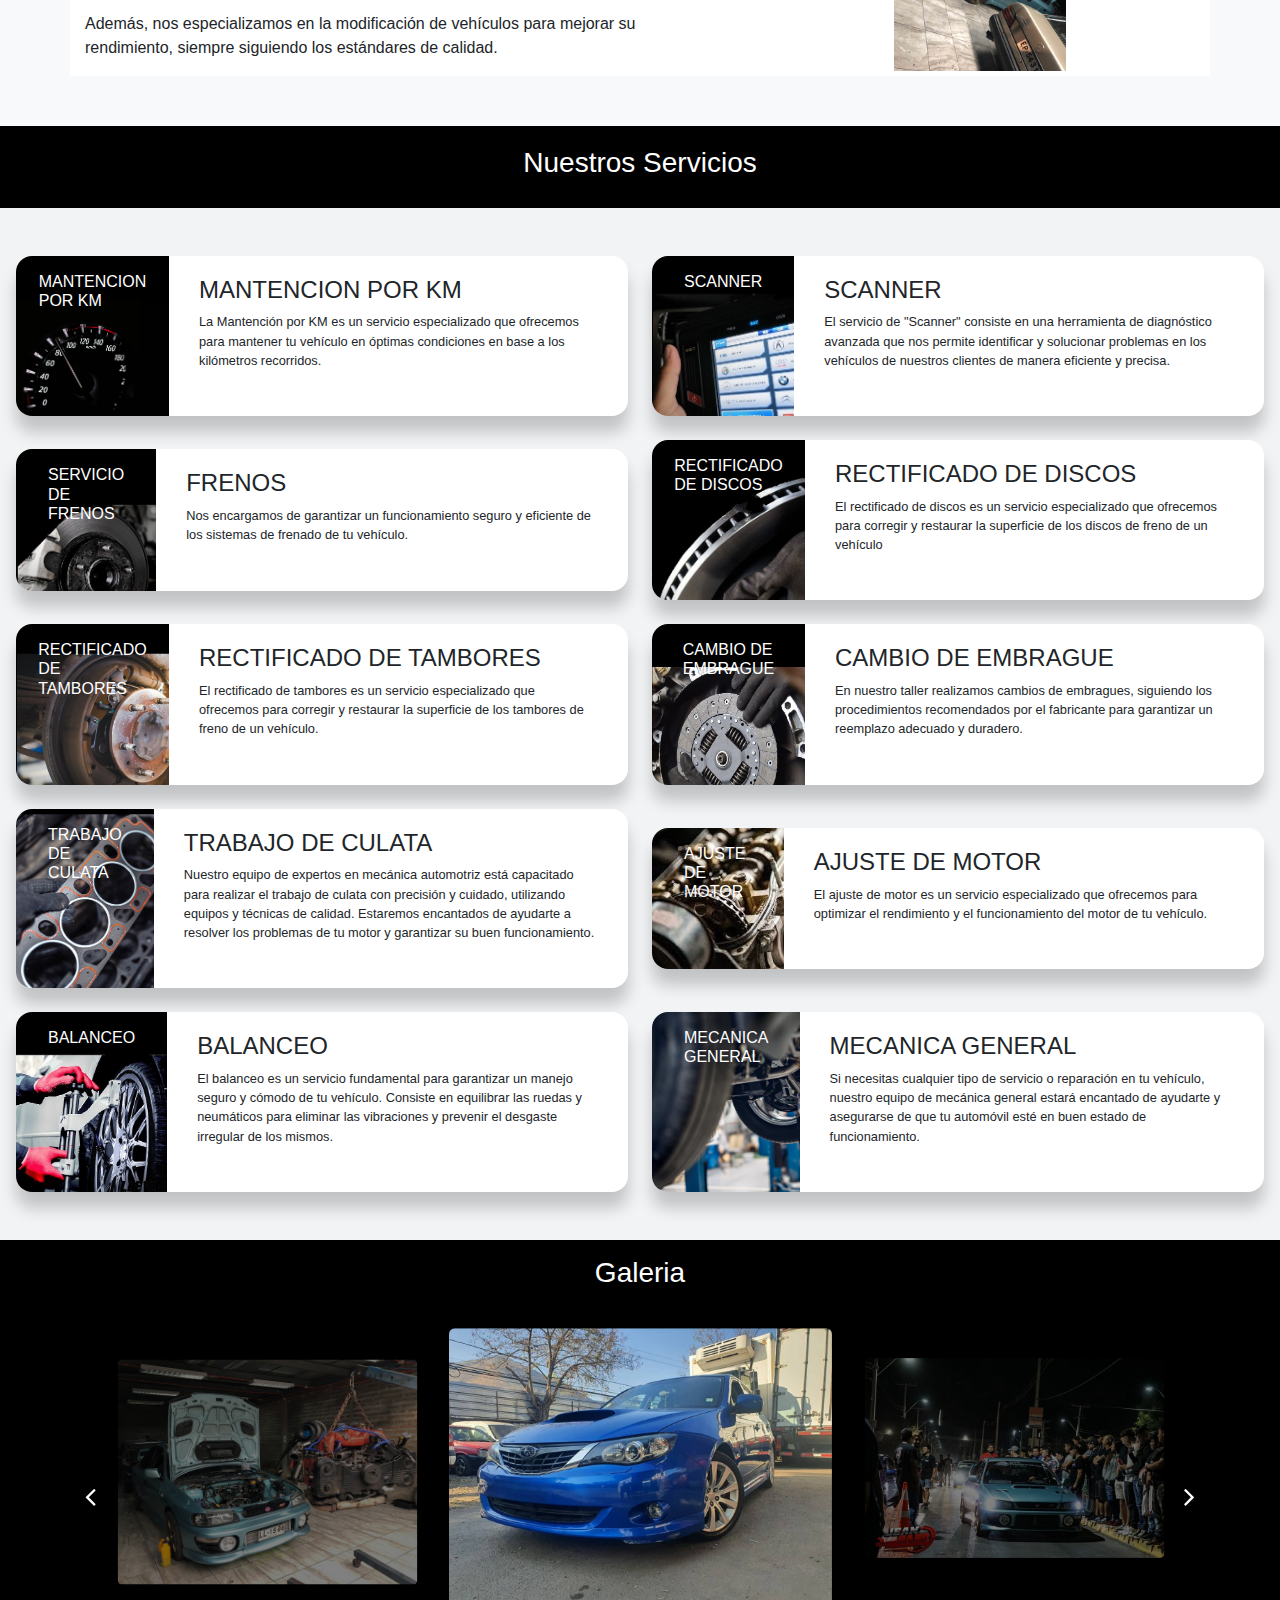
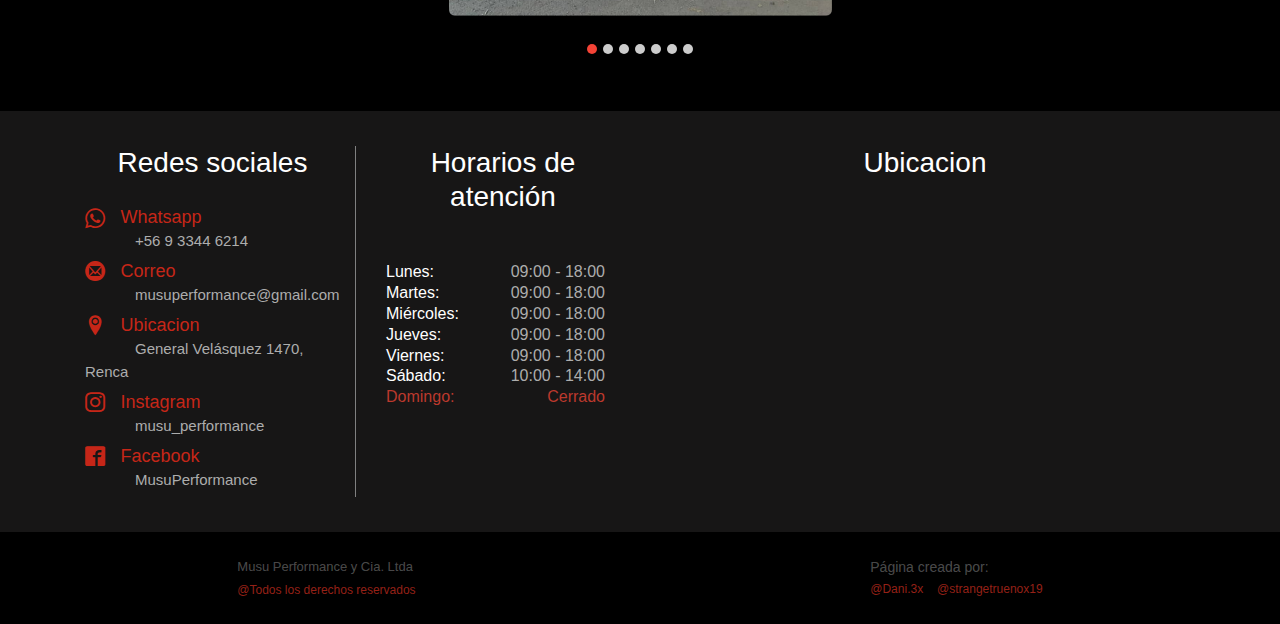
==== commit b652a2ec: "Retoques pagina de inicio" ====
--- a/inicio/index.html
+++ b/inicio/index.html
@@ -15,13 +15,12 @@
     <link rel="icon" href="../imagenes/caracol-negro.ico" sizes="192x192">
     <link rel="apple-touch-icon" href="../imagenes/caracol-negro.ico">
 
-    <link rel="stylesheet" href="https://cdn.jsdelivr.net/npm/bootstrap@4.3.1/dist/css/bootstrap.min.css"
-        integrity="sha384-ggOyR0iXCbMQv3Xipma34MD+dH/1fQ784/j6cY/iJTQUOhcWr7x9JvoRxT2MZw1T" crossorigin="anonymous">
-    <link rel="stylesheet" href="https://cdnjs.cloudflare.com/ajax/libs/font-awesome/4.7.0/css/font-awesome.min.css">
-    <link rel="stylesheet" href="../estilo-general.css">
-    <link rel="stylesheet" href="../fonts.css"> <!--iconos -->
-    <link rel="stylesheet" href="./css/estilo-inicio.css">
-    <link rel="stylesheet" href="./css/owl.carousel.min.css">
+    <link rel="stylesheet" href="https://cdn.jsdelivr.net/npm/bootstrap@4.3.1/dist/css/bootstrap.min.css" integrity="sha384-ggOyR0iXCbMQv3Xipma34MD+dH/1fQ784/j6cY/iJTQUOhcWr7x9JvoRxT2MZw1T" crossorigin="anonymous">
+    <link rel="stylesheet" type="text/css" href="https://cdnjs.cloudflare.com/ajax/libs/font-awesome/4.7.0/css/font-awesome.min.css">
+    <link rel="stylesheet" type="text/css" href="../estilo-general.css">
+    <link rel="stylesheet" type="text/css" href="../fonts.css"> <!--iconos -->
+    <link rel="stylesheet" type="text/css" href="./css/estilo-inicio.css">
+    <link rel="stylesheet" type="text/css" href="./css/owl.carousel.min.css">
 
 
 </head>
@@ -157,9 +156,9 @@
 
                     <div class="contenido-nosotros">
                         <div class="texto-nosotros">
-                            <p>Somos un taller mecánico ubicado en <a href="https://www.google.com/maps/place/Gral.+Vel%C3%A1squez+1470,+8650459+Renca,+Regi%C3%B3n+Metropolitana" style="color: #c62618;"">General Velásquez 1470, Renca.</a> Nos dedicamos a brindar una amplia gama de servicios automotrices de alta calidad para solucionar cualquier inconveniente con tu vehiculo.</p>
+                            <p>Somos un taller mecánico ubicado en <a href="https://goo.gl/maps/vobjevebYAFbmZyf6" style="color: #c62618;" target="_blank">General Velásquez 1470, Renca.</a> Nos dedicamos a brindar una amplia gama de servicios automotrices de alta calidad para solucionar cualquier inconveniente con tu vehiculo.</p>
                             
-                            <p>Nuestro objetivo es abordar una amplia variedad de problemas que puedas enfrentar con tu vehículo. Algunos de<span style="color:#c62618">nuestros servicios incluyen grúas, servicios multimarca, venta de productos para tu vehículo, entre otros.</span></p>
+                            <p>Nuestro objetivo es abordar una amplia variedad de problemas que puedas enfrentar con tu vehículo. Algunos de <span style="color:#c62618">nuestros servicios incluyen grúas, servicios multimarca, venta de productos para tu vehículo, entre otros.</span></p>
                                 
                             <p>Además, nos especializamos en la modificación de vehículos para mejorar su rendimiento, siempre siguiendo los estándares de calidad.</p>
 
@@ -368,8 +367,7 @@
                         <li>
                             <span class="icon-location2"></span>
                             <p>Ubicacion</p><br>
-                            <a href="https://www.google.com/maps/place/Gral.+Vel%C3%A1squez+1470,+8650459+Renca,+Regi%C3%B3n+Metropolitana"
-                                target="_blank">
+                            <a href="https://goo.gl/maps/vobjevebYAFbmZyf6" target="_blank">
                                 General Velásquez 1470, Renca</a>
                         </li>
                         <li>
@@ -426,7 +424,8 @@
                             <iframe
                                 src="https://www.google.com/maps/embed?pb=!1m18!1m12!1m3!1d3330.795245406962!2d-70.7182176!3d-33.402505700000006!2m3!1f0!2f0!3f0!3m2!1i1024!2i768!4f13.1!3m3!1m2!1s0x9662c14d5e08209b%3A0x351a803c3145e5cb!2sGral.%20Vel%C3%A1squez%201470%2C%208650459%20Renca%2C%20Regi%C3%B3n%20Metropolitana!5e0!3m2!1ses-419!2scl!4v1686143024569!5m2!1ses-419!2scl"
                                 width="100%" height="100%" style="border:0;" allowfullscreen="" loading="lazy"
-                                referrerpolicy="no-referrer-when-downgrade"></iframe>
+                                referrerpolicy="no-referrer-when-downgrade">
+                            </iframe>
                         </div>
                     </div>
                 </div>
--- a/inicio/css/estilo-inicio.css
+++ b/inicio/css/estilo-inicio.css
@@ -122,8 +122,13 @@
 /* -----------------------------------------------------------------------
    TODO: Estilo Sobre Nosotros
    ----------------------------------------------------------------------- */
+.contenedor-sobre-nosotros {
+  background-color: #F7F9FA;
+  padding-bottom: 50px;
+}
+
 .contenedor-sobre-nosotros .container {
-   margin-bottom: 50px;
+  background-color: #fff;
 }
 
 .contenedor-sobre-nosotros h3 {
@@ -155,6 +160,12 @@
 .contenedor-sobre-nosotros .cont-img-nosotros img {
   max-height: auto;
   max-width: 40%;
+}
+
+@media screen and (max-width:767px) {
+  .contenedor-sobre-nosotros .contenido-nosotros {
+    flex-direction: column;
+  }
 }
 
 /* -----------------------------------------------------------------------
@@ -164,15 +175,13 @@
   background-color: #000000;
   text-align: center;
   color: #fff;
-  margin-bottom: 30px;
+
 }
 
 .estilo-servicios h3{
   padding-top: 20px;
   padding-bottom: 20px;
 }
-
-
 
 :root {
   --white-text: #fff;
@@ -182,18 +191,11 @@
   display: grid;
   grid-template-columns: repeat(2, 1fr);
   grid-gap: 1.5rem;
-  padding: 0 1rem;
+  padding:3rem 1rem 3rem;
   justify-content: center;
   align-items: center;
   height: auto;
-  margin-bottom: 3rem;
-}
-
-.contenedor-cards .fila {
-  display: flex;
-  justify-content: center;
-  align-items: center;
-  margin-bottom: 1.5rem;
+  background-color: #F1F3F4;
 }
 
 .carta {
@@ -216,65 +218,60 @@
   justify-content: space-between;
 }
 
+.contenedor-cards .background1-left-column,
+  .contenedor-cards .background2-left-column,
+  .contenedor-cards .background3-left-column,
+  .contenedor-cards .background4-left-column,
+  .contenedor-cards .background5-left-column,
+  .contenedor-cards .background6-left-column,
+  .contenedor-cards .background7-left-column,
+  .contenedor-cards .background8-left-column,
+  .contenedor-cards .background9-left-column,
+  .contenedor-cards .background10-left-column {
+    background-repeat: no-repeat;
+    background-size: cover;
+    }
+
 .contenedor-cards .background1-left-column {
   background-image: url("../img/servicios-km.png");
-  background-repeat: no-repeat;
-  background-size: cover;
+  
 }
 
 
 .contenedor-cards .background2-left-column {
   background-image: url("../img/servicios-scanner.jpg");
-  background-repeat: no-repeat;
-  background-size: cover;
 }
 
 .contenedor-cards .background3-left-column {
   background-image: url("../img/servicios-frenos.jpg");
-  background-repeat: no-repeat;
-  background-size: cover;
 }
 
 .contenedor-cards .background4-left-column {
   background-image: url("../img/servicios-rectificado.jpg");
-  background-repeat: no-repeat;
-  background-size: cover;
 }
 
 .contenedor-cards .background5-left-column {
   background-image: url("../img/servicios-tambores.jpg");
-  background-repeat: no-repeat;
-  background-size: cover;
 }
 
 .contenedor-cards .background6-left-column {
   background-image: url("../img/servicios-embrague.jpg");
-  background-repeat: no-repeat;
-  background-size: cover;
 }
 
 .contenedor-cards .background7-left-column {
   background-image: url("../img/servicios-culata.jpg");
-  background-repeat: no-repeat;
-  background-size: cover;
 }
 
 .contenedor-cards .background8-left-column {
   background-image: url("../img/servicios-motor.jpg");
-  background-repeat: no-repeat;
-  background-size: cover;
 }
 
 .contenedor-cards .background9-left-column {
-  background-image: url("../img/servicios-balanceo.jpg");
-  background-repeat: no-repeat;
-  background-size: cover;
+  background-image: url("../img/servicios-balanceo.jpg");;
 }
 
 .contenedor-cards .background10-left-column {
   background-image: url("../img/servicios-general.jpg");
-  background-repeat: no-repeat;
-  background-size: cover;
 }
 
 .contenedor-cards .carta h6 {
@@ -300,13 +297,69 @@
 
 /*media queries*/
 
-@media (max-width: 1030px) {
+@media screen and (max-width: 1030px) {
   .contenedor-cards {
+    display: flex;
     flex-direction: column;
     justify-content: center;
     align-items: center;
     height: auto;
   }
+}
+
+@media screen and (max-width: 538px) {
+  .carta {
+    flex-direction: column;
+  }
+
+  .contenedor-cards .left-column {
+    color: var(--white-text);
+    padding: 1rem 2rem 2rem 2rem;
+    width: 100%;
+    display: flex;
+    flex-direction: column;
+    align-items: center;
+    justify-content: space-between;
+  }
+
+  .contenedor-cards .carta h6 {
+    font-size: 20px;
+    text-shadow: 0 1rem 1rem rgba(0, 0, 0, 0.2);
+  }
+  
+  .contenedor-cards .background1-left-column {
+    background-image: url("../img/servicios-km-pantalla-pequeña.png");
+    
+  }
+  
+  .contenedor-cards .background2-left-column {
+    background-image: url("../img/servicios-scanner-pantalla-pequeña.jpg");
+  }
+  
+  .contenedor-cards .background3-left-column {
+    background-image: url("../img/servicios-frenos-pantalla-pequeña.jpg");
+  }
+  
+  .contenedor-cards .background4-left-column {
+    background-image: url("../img/servicios-rectificado-pantalla-pequeña.jpg");
+  }
+  
+  .contenedor-cards .background5-left-column {
+    background-image: url("../img/servicios-tambores-pantalla-pequeña.jpg");
+  }
+  
+  .contenedor-cards .background6-left-column {
+    background-image: url("../img/servicios-embrague-pantalla-pequeña.jpg");
+  }
+  
+  .contenedor-cards .background7-left-column {
+    background-image: url("../img/servicios-culata-pantalla-pequeña.jpg");
+  }
+  
+  .contenedor-cards .background9-left-column {
+    background-image: url("../img/servicios-balanceo-pantalla-pequeña.jpg");
+  }
+  
 }
 
 
